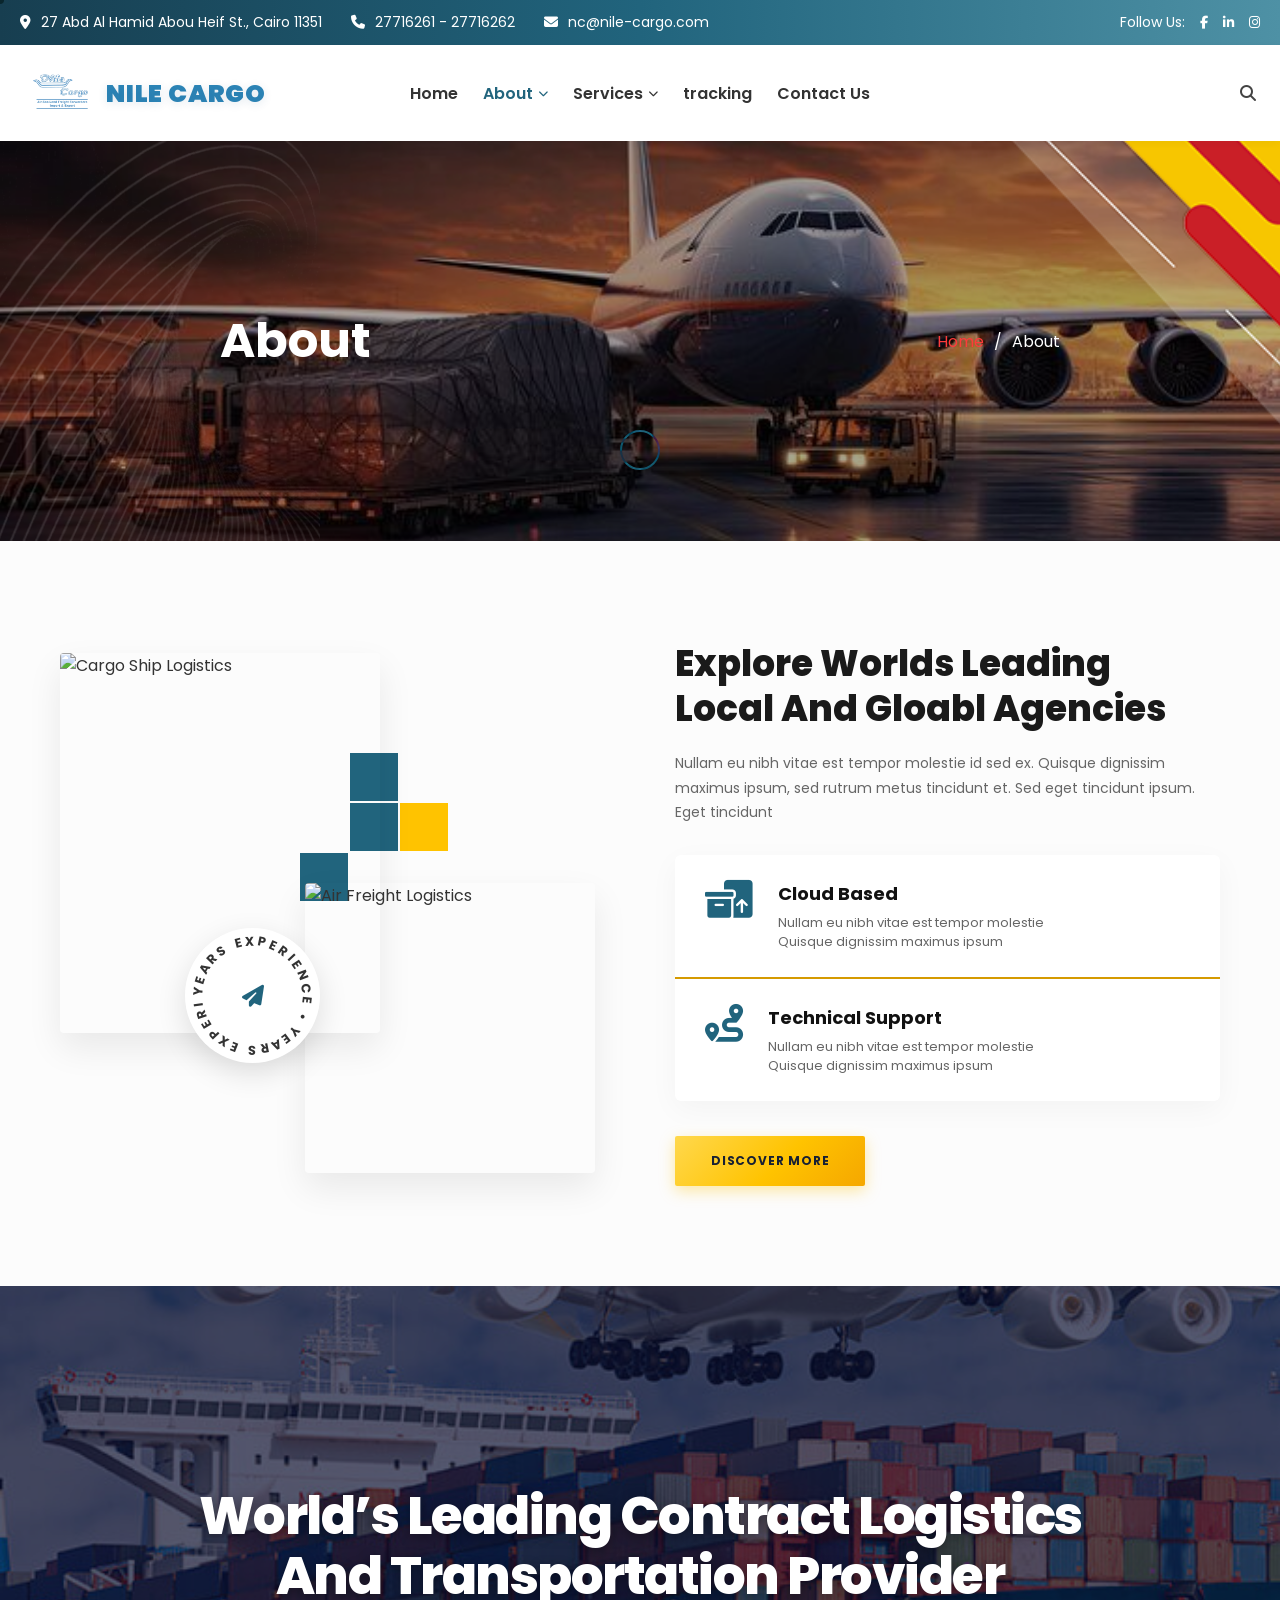
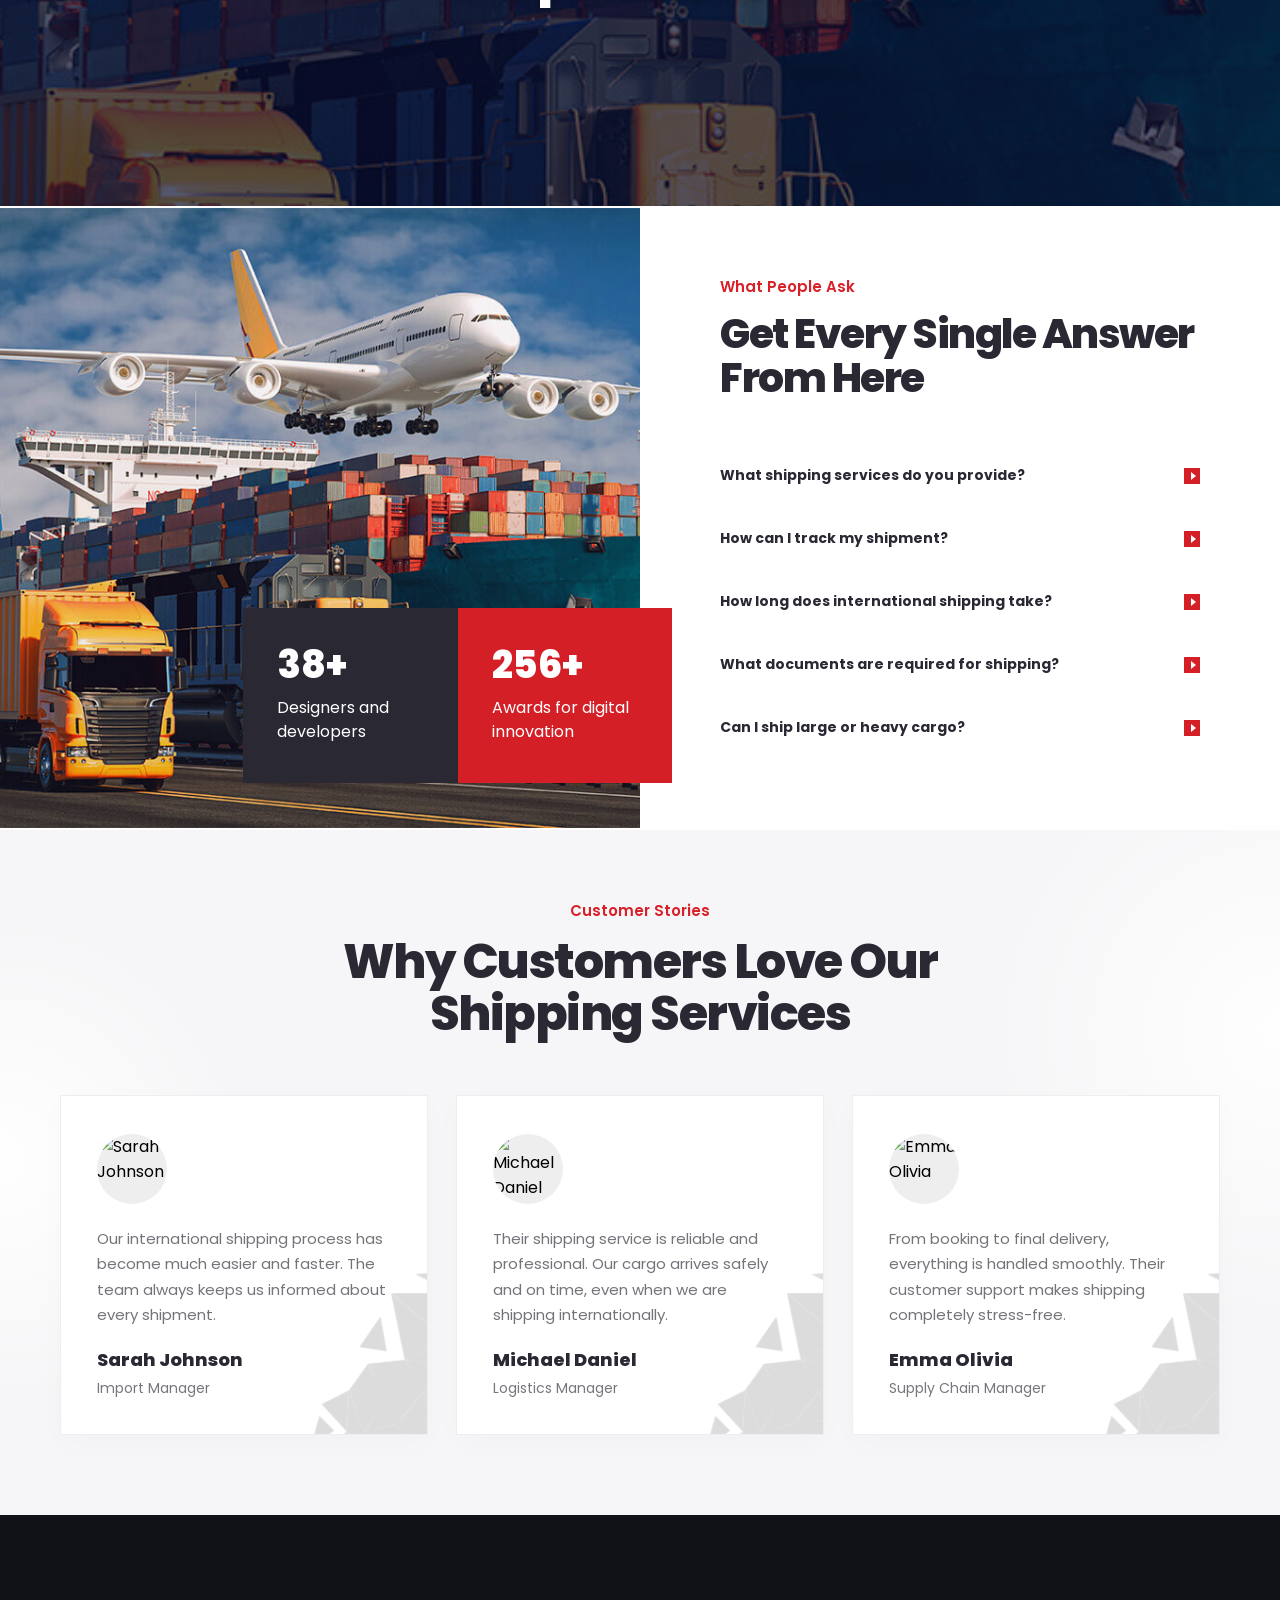
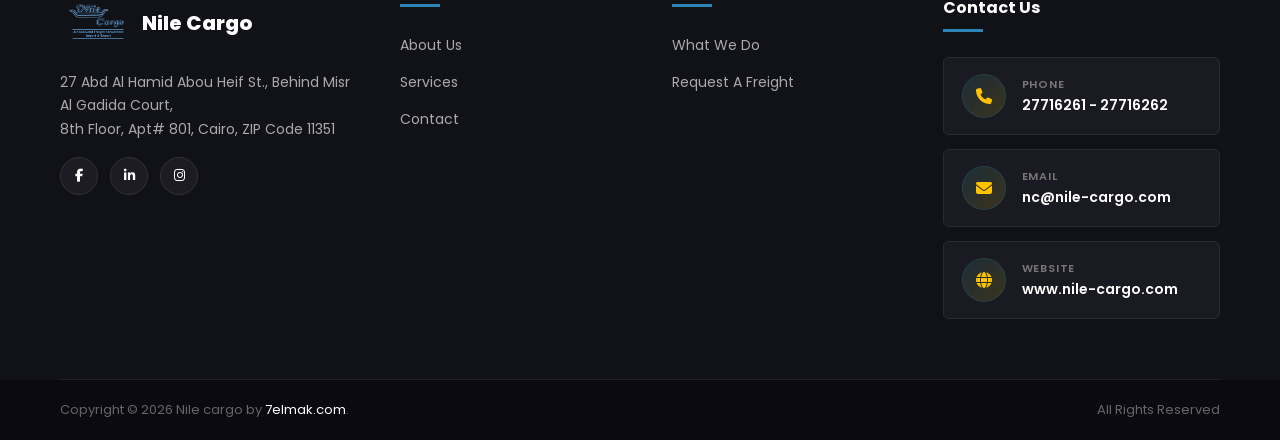
==== about.html @ d0084d9c "Add files via upload" ====
<!DOCTYPE html>
<html lang="en" style="scroll-behavior: smooth;">
<head>
  <meta charset="UTF-8">
  <meta name="viewport" content="width=device-width, initial-scale=1.0">
  <title>NILE CARGO: About Us</title>
  <link rel="stylesheet" href="https://cdnjs.cloudflare.com/ajax/libs/font-awesome/6.4.0/css/all.min.css">
  <link href="https://fonts.googleapis.com/css2?family=Poppins:wght@400;500;600;700;800;900&family=Reenie+Beanie&display=swap" rel="stylesheet">
  <link rel="stylesheet" href="assets/style.css">

<style>
    .hero-section-a {
    height: 400px;
    background-image: url('assets/img/hero-bg.png');
    background-size: cover;
    background-position: center;
    position: relative;
    overflow: hidden;

    display: flex;
    align-items: center;
    justify-content: space-between;

    padding: 0 220px;
}


/* =========================
   Left Decorative Image
   ========================= */

.hero-image-small {
    position: absolute;
    left: 0;
    bottom: 0;

    width: 320px;
    height: 500px;

    object-fit: cover;
    object-position: center;

    border: none;
    border-radius: 0;

    z-index: 2;

    image-rendering: auto;
}


/* =========================
   Right Decorative Image
   ========================= */

.hero-image-small2 {
    position: absolute;
    right: 0;
    bottom: 0;

    width: 320px;
    height: 510px;

    object-fit: cover;
    object-position: center;

    border: none;
    border-radius: 0;

    z-index: 2;

    image-rendering: auto;
}


/* =========================
   Dark Overlay
   ========================= */

.hero-section-a::before {
    content: "";
    position: absolute;
    inset: 0;

    background: rgba(0, 0, 0, 0.35);

    z-index: 1;
}


/* =========================
   Hero Title
   ========================= */

.hero-section-a h1 {
    position: relative;
    z-index: 3;

    color: #fff;

    font-size: 48px;
    font-weight: 700;

    margin: 0;
    padding: 0;
}


/* =========================
   Breadcrumb
   ========================= */

.hero-section-a .breadcrumb {
    position: relative;
    z-index: 3;

    display: flex;
    align-items: center;

    gap: 10px;

    font-size: 16px;
}


/* Breadcrumb Links */

.hero-section-a .breadcrumb a {
    color: #fff;

    text-decoration: none;

    transition: color 0.2s ease;
}


/* Home Link */

.hero-section-a .breadcrumb a:first-child {
    color: #ff3b3b;
}


/* Hover */

.hero-section-a .breadcrumb a:hover {
    color: #ff3b3b;
}


/* Slash */

.hero-section-a .breadcrumb span {
    color: #fff;
}

/* الصورة الرئيسية */
.hero {
    position: relative;

    width: 100%;
    height: 520px;

    background-image: url("assets/img/05.jpg");
    background-size: cover;
    background-position: center;

    display: flex;
    align-items: center;
    justify-content: center;

    overflow: hidden;
}

/* الطبقة الغامقة فوق الصورة */
.hero-overlay {
    position: absolute;

    inset: 0;

    background: rgba(5, 12, 47, 0.68);
}

/* الكلام */
.hero-content {
    position: relative;

    z-index: 2;

    width: 90%;

    text-align: center;

    color: white;
}

.hero-content h1 {
    font-size: 52px;

    line-height: 1.15;

    font-weight: 800;

    letter-spacing: -1.5px;

    text-shadow: 0 3px 12px rgba(0, 0, 0, 0.35);
}


/* الموبايل */
@media (max-width: 768px) {

    .hero {
        height: 500px;
    }

    .hero-content h1 {
        font-size: 34px;
        line-height: 1.2;
    }
}


@media (max-width: 480px) {

    .hero {
        height: 460px;
    }

    .hero-content h1 {
        font-size: 28px;
    }
}
/* =========================================================
   SHIPPING SECTION
========================================================= */

.shipping-section {
    width: 100%;

    min-height: 620px;

    display: grid;

    grid-template-columns:
        minmax(0, 1fr)
        minmax(0, 1fr);

    align-items: center;

    background: #ffffff;

    padding: 0;
}


/* =========================================================
   LEFT VISUAL AREA
========================================================= */

.shipping-visual {
    position: relative;

    width: 100%;

    height: 620px;

    overflow: visible;
}


/* =========================================================
   IMAGE
========================================================= */

.shipping-image {
    position: absolute;

    top: 0;
    left: 0;

    width: 100%;
    height: 100%;

    overflow: hidden;
}


.shipping-image img {
    display: block;

    width: 100%;
    height: 100%;

    object-fit: cover;

    object-position: center;
}


/* =========================================================
   IMAGE DARKNESS
========================================================= */

.shipping-image::after {
    content: "";

    position: absolute;

    inset: 0;

    background:
        linear-gradient(
            to bottom,
            rgba(0, 0, 0, 0.00),
            rgba(0, 0, 0, 0.08)
        );

    pointer-events: none;
}


/* =========================================================
   FLOATING STATISTICS
========================================================= */

.shipping-stats {
    position: absolute;

    z-index: 10;

    /*
        المستطيل يبدأ داخل الصورة
        ويخرج من الناحية اليمنى
    */

    left: 38%;

    bottom: 45px;

    width: 67%;

    min-height: 175px;

    display: flex;

    /*
        Animation
    */

    animation:
        floatingStats
        3.5s
        ease-in-out
        infinite;
}


/* =========================================================
   STAT BOX
========================================================= */

.stat-box {
    width: 50%;

    min-height: 175px;

    padding:
        38px
        34px;

    display: flex;

    flex-direction: column;

    justify-content: center;
}


/* =========================================================
   DARK STAT
========================================================= */

.stat-dark {
    background: #292833;
}


/* =========================================================
   RED STAT
========================================================= */

.stat-red {
    background: #d51f27;
}


/* =========================================================
   STAT NUMBER
========================================================= */

.stat-number {
    display: block;

    margin-bottom: 12px;

    color: #ffffff;

    font-size: 38px;

    line-height: 1;

    font-weight: 800;
}


/* =========================================================
   STAT TEXT
========================================================= */

.stat-text {
    display: block;

    color: #ffffff;

    font-size: 16px;

    line-height: 1.5;

    font-weight: 400;
}


/* =========================================================
   FLOATING ANIMATION
========================================================= */

@keyframes floatingStats {

    0% {
        transform: translateY(0);
    }

    50% {
        transform: translateY(-15px);
    }

    100% {
        transform: translateY(0);
    }

}


/* =========================================================
   RIGHT CONTENT
========================================================= */

.shipping-content {
    width: 100%;

    min-height: 620px;

    padding:
        70px
        80px;

    display: flex;

    flex-direction: column;

    justify-content: center;
}


/* =========================================================
   SMALL RED LABEL
========================================================= */

.section-label {
    display: block;

    margin-bottom: 16px;

    color: #d51f27;

    font-size: 15px;

    line-height: 1.4;

    font-weight: 500;
}


/* =========================================================
   MAIN TITLE
========================================================= */

.section-title {
    margin: 0 0 45px;

    color: #292833;

    font-size: clamp(
        36px,
        3.2vw,
        48px
    );

    line-height: 1.08;

    font-weight: 800;

    letter-spacing: -1.5px;
}


/* =========================================================
   FAQ
========================================================= */

.faq {
    width: 100%;
}


/* =========================================================
   FAQ ITEM
========================================================= */

.faq-item {
    width: 100%;

    border-bottom: 1px solid transparent;
}


/* =========================================================
   QUESTION
========================================================= */

.faq-question {
    width: 100%;

    min-height: 62px;

    padding: 0;

    border: 0;

    outline: none;

    background: transparent;

    color: #292833;

    display: flex;

    align-items: center;

    justify-content: space-between;

    gap: 25px;

    text-align: left;

    cursor: pointer;

    font-family: inherit;

    font-size: 14px;

    font-weight: 700;

    transition:
        color 0.25s ease;
}


.faq-question:hover {
    color: #d51f27;
}


/* =========================================================
   QUESTION TEXT
========================================================= */

.question-text {
    flex: 1;
}


/* =========================================================
   FAQ RED ARROW BOX
========================================================= */

.faq-arrow {
    width: 16px;
    height: 16px;

    flex-shrink: 0;

    background: #d51f27;

    display: flex;

    align-items: center;

    justify-content: center;

    transition:
        transform 0.3s ease;
}


/* =========================================================
   ARROW
========================================================= */

.faq-arrow span {
    width: 0;
    height: 0;

    border-top:
        4px solid transparent;

    border-bottom:
        4px solid transparent;

    border-left:
        5px solid #ffffff;

    margin-left: 2px;

    transition:
        transform 0.3s ease;
}


/* =========================================================
   ACTIVE ARROW
========================================================= */

.faq-item.active
.faq-arrow
span {
    transform: rotate(90deg);
}


/* =========================================================
   FAQ ANSWER
========================================================= */

.faq-answer {
    display: grid;

    grid-template-rows: 0fr;

    opacity: 0;

    transition:
        grid-template-rows 0.35s ease,
        opacity 0.25s ease;
}


/* =========================================================
   ANSWER INNER
========================================================= */

.faq-answer-inner {
    min-height: 0;

    overflow: hidden;
}


/* =========================================================
   ANSWER TEXT
========================================================= */

.faq-answer p {
    max-width: 650px;

    padding:
        0
        35px
        0
        0;

    color: #77767d;

    font-size: 14px;

    line-height: 1.7;
}


/* =========================================================
   ACTIVE ANSWER
========================================================= */

.faq-item.active
.faq-answer {
    grid-template-rows: 1fr;

    opacity: 1;
}


.faq-item.active
.faq-answer p {
    padding-bottom: 24px;
}


/* =========================================================
   TABLET
========================================================= */

@media (max-width: 1100px) {

    .shipping-content {
        padding:
            60px
            45px;
    }


    .shipping-stats {
        left: 28%;

        width: 72%;
    }


    .stat-box {
        padding:
            30px
            25px;
    }


    .section-title {
        font-size: 40px;
    }

}


/* =========================================================
   TABLET / SMALL LAPTOP
========================================================= */

@media (max-width: 900px) {

    .shipping-section {
        grid-template-columns: 1fr;
    }


    .shipping-visual {
        height: 560px;
    }


    .shipping-content {
        min-height: auto;

        padding:
            75px
            50px;
    }


    .shipping-stats {
        left: 35%;

        width: 70%;
    }

}


/* =========================================================
   MOBILE
========================================================= */

@media (max-width: 600px) {

    .shipping-section {
        display: block;
    }


    .shipping-visual {
        height: 500px;
    }


    .shipping-content {
        padding:
            60px
            22px
            55px;
    }


    /* -------------------------
       IMAGE
    ------------------------- */

    .shipping-image {
        width: 100%;
        height: 100%;
    }


    /* -------------------------
       STATISTICS
    ------------------------- */

    .shipping-stats {
        left: 7%;

        bottom: 25px;

        width: 93%;

        min-height: 135px;
    }


    .stat-box {
        min-height: 135px;

        padding:
            25px
            18px;
    }


    .stat-number {
        font-size: 30px;

        margin-bottom: 8px;
    }


    .stat-text {
        font-size: 13px;

        line-height: 1.45;
    }


    /* -------------------------
       TITLE
    ------------------------- */

    .section-label {
        font-size: 14px;
    }


    .section-title {
        margin-bottom: 30px;

        font-size: 34px;

        line-height: 1.12;

        letter-spacing: -1px;
    }


    /* -------------------------
       FAQ
    ------------------------- */

    .faq-question {
        min-height: 68px;

        font-size: 13px;

        gap: 15px;
    }


    .faq-answer p {
        font-size: 13px;

        line-height: 1.65;
    }


    /* -------------------------
       MOBILE ANIMATION
    ------------------------- */

    @keyframes floatingStats {

        0% {
            transform: translateY(0);
        }

        50% {
            transform: translateY(-9px);
        }

        100% {
            transform: translateY(0);
        }

    }

}

/* =========================================================
   MAIN SECTION
========================================================= */

.shipping-testimonials {

    position: relative;

    width: 100%;

    min-height: 620px;

    padding:
        70px
        20px
        80px;

    overflow: hidden;

    background: #f6f6f8;

}


/* =========================================================
   MAIN CONTAINER
========================================================= */

.testimonials-container {

    position: relative;

    z-index: 5;

    width: 100%;

    max-width: 1160px;

    margin: 0 auto;

}


/* =========================================================
   BACKGROUND DECORATION
========================================================= */

.background-circle {

    position: absolute;

    border-radius: 50%;

    pointer-events: none;

}


/* LEFT BACKGROUND */

.background-circle-left {

    width: 500px;

    height: 500px;

    left: -250px;

    top: 80px;

    background:
        radial-gradient(
            circle,
            rgba(255, 255, 255, 0.95) 0%,
            rgba(255, 255, 255, 0) 70%
        );

}


/* RIGHT BACKGROUND */

.background-circle-right {

    width: 600px;

    height: 600px;

    right: -300px;

    top: -100px;

    background:
        radial-gradient(
            circle,
            rgba(255, 255, 255, 0.9) 0%,
            rgba(255, 255, 255, 0) 70%
        );

}


/* =========================================================
   SECTION HEADING
========================================================= */

.section-heading {

    text-align: center;

    margin-bottom: 55px;

}


/* =========================================================
   SMALL RED LABEL
========================================================= */

.section-label {

    display: block;

    margin-bottom: 15px;

    color: #d91f27;

    font-size: 15px;

    line-height: 1.4;

    font-weight: 600;

}


/* =========================================================
   MAIN TITLE
========================================================= */

.section-heading h2 {

    color: #292833;

    font-size: clamp(
        36px,
        4vw,
        48px
    );

    line-height: 1.08;

    font-weight: 800;

    letter-spacing: -1.5px;

}


/* =========================================================
   CARDS GRID
========================================================= */

.testimonials-grid {

    width: 100%;

    display: grid;

    grid-template-columns:
        repeat(3, 1fr);

    gap: 28px;

    align-items: stretch;

}


/* =========================================================
   TESTIMONIAL CARD
========================================================= */

.testimonial-card {

    position: relative;

    min-height: 335px;

    overflow: hidden;

    background: #ffffff;

    border: 1px solid #eeeeef;

    box-shadow:
        0 8px 30px rgba(25, 25, 40, 0.02);

    transition:
        transform 0.35s ease,
        box-shadow 0.35s ease;

}


/* =========================================================
   CARD HOVER
========================================================= */

.testimonial-card:hover {

    transform:
        translateY(-8px);

    box-shadow:
        0 18px 40px rgba(25, 25, 40, 0.10);

}


/* =========================================================
   CARD CONTENT
========================================================= */

.card-content {

    position: relative;

    z-index: 3;

    width: 100%;

    min-height: 335px;

    padding:
        38px
        36px
        35px;

}


/* =========================================================
   PERSON IMAGE
========================================================= */

.person-image {

    position: relative;

    width: 70px;

    height: 70px;

    margin-bottom: 22px;

    overflow: hidden;

    border-radius: 50%;

    background: #eeeeee;

}


/* =========================================================
   PERSON IMAGE
========================================================= */

.person-image img {

    width: 100%;

    height: 100%;

    display: block;

    object-fit: cover;

}


/* =========================================================
   TESTIMONIAL TEXT
========================================================= */

.testimonial-text {

    position: relative;

    z-index: 4;

    max-width: 330px;

    margin-bottom: 20px;

    color: #74737a;

    font-size: 15px;

    line-height: 1.7;

    font-weight: 400;

}


/* =========================================================
   PERSON NAME
========================================================= */

.testimonial-card h3 {

    position: relative;

    z-index: 4;

    margin-bottom: 8px;

    color: #292833;

    font-size: 18px;

    line-height: 1.3;

    font-weight: 800;

}


/* =========================================================
   PERSON ROLE
========================================================= */

.person-role {

    position: relative;

    z-index: 4;

    display: block;

    color: #77767d;

    font-size: 14px;

    line-height: 1.4;

}


/* =========================================================
   SHAPE IMAGE
========================================================= */

.card-shape {

    position: absolute;

    z-index: 2;

    right: -5px;

    bottom: -5px;

    width: 120px;

    height: auto;

    display: block;

    pointer-events: none;

    /*
       الحالة العادية:

       الصورة موجودة لكن بدون لون
       وبشكل خافت
    */

    filter:
        grayscale(100%);

    opacity: 0.18;

    transform:
        translate(0, 0)
        scale(1);

    transform-origin: bottom right;

    transition:
        filter 0.45s ease,
        opacity 0.45s ease,
        transform 0.45s ease;

}


/* =========================================================
   SHAPE HOVER
========================================================= */

.testimonial-card:hover .card-shape {

    /*
       ترجع الصورة للونها الحقيقي
    */

    filter:
        grayscale(0%);

    opacity: 1;

    transform:
        translate(0, 0)
        scale(1.03);

}


/* =========================================================
   SHAPE + CARD ACTIVE
   للموبايل والـ Touch
========================================================= */

.testimonial-card:active .card-shape {

    filter:
        grayscale(0%);

    opacity: 1;

    transform:
        scale(1.03);

}


/* =========================================================
   SUBTLE CARD ANIMATION
========================================================= */

@keyframes cardFloat {

    0% {

        transform:
            translateY(0);

    }

    50% {

        transform:
            translateY(-4px);

    }

    100% {

        transform:
            translateY(0);

    }

}


/*
   الحركة خفيفة جدًا
   حتى لا تشتت المستخدم
*/

.testimonial-card {

    animation:
        cardFloat 5s ease-in-out infinite;

}


/*
   اختلاف بسيط في توقيت البطاقات
*/

.testimonial-card:nth-child(2) {

    animation-delay: 0.5s;

}


.testimonial-card:nth-child(3) {

    animation-delay: 1s;

}


/* =========================================================
   TABLET
========================================================= */

@media (max-width: 1000px) {

    .shipping-testimonials {

        padding:
            65px
            20px
            70px;

    }


    .testimonials-grid {

        grid-template-columns:
            repeat(2, 1fr);

    }


    .testimonial-card:last-child {

        grid-column:
            1 / -1;

        max-width:
            calc(50% - 14px);

        width: 100%;

        margin:
            0 auto;

    }

}


/* =========================================================
   MOBILE
========================================================= */

@media (max-width: 650px) {

    .shipping-testimonials {

        padding:
            55px
            16px
            60px;

    }


    .section-heading {

        margin-bottom: 35px;

    }


    .section-label {

        font-size: 14px;

    }


    .section-heading h2 {

        font-size: 32px;

        line-height: 1.12;

        letter-spacing: -0.8px;

    }


    .testimonials-grid {

        grid-template-columns: 1fr;

        gap: 20px;

    }


    .testimonial-card {

        min-height: 320px;

    }


    .testimonial-card:last-child {

        grid-column: auto;

        max-width: none;

    }


    .card-content {

        min-height: 320px;

        padding:
            32px
            28px;

    }


    .person-image {

        width: 65px;

        height: 65px;

        margin-bottom: 20px;

    }


    .testimonial-text {

        font-size: 14px;

        line-height: 1.7;

    }


    .card-shape {

        width: 160px;

    }

}


/* =========================================================
   SMALL MOBILE
========================================================= */

@media (max-width: 400px) {

    .section-heading h2 {

        font-size: 29px;

    }


    .card-content {

        padding:
            28px
            22px;

    }


    .card-shape {

        width: 145px;

    }

}
</style>

</head>
<body>
    <!-- Top Bar -->
  <div class="top-bar">
    <div class="container top-bar-container">
      <div class="top-info">
        <span><i class="fa-solid fa-location-dot"></i> 27 Abd Al Hamid Abou Heif St., Cairo 11351</span>
        <span><i class="fa-solid fa-phone"></i> 27716261 - 27716262</span>
        <span><i class="fa-solid fa-envelope"></i> nc@nile-cargo.com</span>
      </div>
      <div class="top-social">
        <span>Follow Us:</span>
        <a href="#"><i class="fa-brands fa-facebook-f"></i></a>
        <a href="#"><i class="fa-brands fa-linkedin-in"></i></a>
        <a href="#"><i class="fa-brands fa-instagram"></i></a>
      </div>
    </div>
  </div>

  <!-- Navbar -->
  <header class="navbar">
    <div class="container nav-container">
      <div class="logo">
        <img src="assets/img/logo.jpeg" alt="Nile Cargo logo" class="logo-image">
        <span class="logo-text">Nile Cargo</span>
      </div>
      <nav class="nav-links">
        <a href="index.html">Home</a>
        <a href="#" class="active">About <i class="fa-solid fa-chevron-down"></i></a>
        <a href="services.html">Services <i class="fa-solid fa-chevron-down"></i></a>
        <a href="tracking.html">tracking</a>
        <a href="contact.html">Contact Us</a>
      </nav>
      <div class="nav-actions">
        <i class="fa-solid fa-magnifying-glass search-icon"></i>
        <div class="mobile-menu-toggle" id="mobileMenuToggle">
          <span></span><span></span><span></span>
        </div>
      </div>
    </div>
  </header>

<section class="hero-section-a">

    <h1>About</h1>

    <div class="breadcrumb">
        <a href="index.html">Home</a>
        <span>/</span>
        <a href="about.html">About</a>
    </div>

    <img 
        class="hero-image-small"
        src="assets/img/layer-shape-3.png"
        alt="International Shipping"
    >

    <img 
        class="hero-image-small2"
        src="assets/img/breadcrumb-shape.png"
        alt="International Shipping"
    >

</section>

  <!-- About Features Section -->
  <section class="about-features-section">
    <div class="af-container">
      <div class="af-grid">
        <div class="af-image-wrapper reveal-left">
          <div class="af-deco-box af-red-1"></div>
          <div class="af-deco-box af-red-2"></div>
          <div class="af-deco-box af-red-3"></div>
          <div class="af-deco-box af-yellow-1"></div>
          <div class="af-img-box af-top-img">
            <img src="https://images.unsplash.com/photo-1578575437130-527eed3abbec?auto=format&fit=crop&w=800&q=80" alt="Cargo Ship Logistics">
          </div>
          <div class="af-img-box af-bottom-img">
            <img src="https://images.unsplash.com/photo-1586528116311-ad8dd3c8310d?auto=format&fit=crop&w=800&q=80" alt="Air Freight Logistics">
          </div>
          <div class="af-badge">
            <div class="af-badge-inner">
              <i class="fa-solid fa-paper-plane af-badge-icon"></i>
              <svg viewBox="0 0 100 100" class="af-badge-svg">
                <path id="afCirclePath" d="M 50, 50 m -37, 0 a 37,37 0 1,1 74,0 a 37,37 0 1,1 -74,0" fill="none" />
                <text font-size="9.5" fill="#333333" font-weight="700" letter-spacing="2">
                  <textPath href="#afCirclePath">YEARS EXPERIENCE • YEARS EXPERIENCE •</textPath>
                </text>
              </svg>
            </div>
          </div>
        </div>
        <div class="af-content-wrapper reveal-right">
          <h2 class="af-heading">Explore Worlds Leading<br>Local And Gloabl Agencies</h2>
          <p class="af-description">Nullam eu nibh vitae est tempor molestie id sed ex. Quisque dignissim maximus ipsum, sed rutrum metus tincidunt et. Sed eget tincidunt ipsum. Eget tincidunt</p>
          <div class="af-cards-container">
            <div class="af-card">
              <div class="af-card-icon"><i class="fa-solid fa-boxes-packing"></i></div>
              <div class="af-card-content">
                <h3>Cloud Based</h3>
                <p>Nullam eu nibh vitae est tempor molestie</p>
                <p>Quisque dignissim maximus ipsum</p>
              </div>
            </div>
            <div class="af-card af-no-border">
              <div class="af-card-icon"><i class="fa-solid fa-route"></i></div>
              <div class="af-card-content">
                <h3>Technical Support</h3>
                <p>Nullam eu nibh vitae est tempor molestie</p>
                <p>Quisque dignissim maximus ipsum</p>
              </div>
            </div>
          </div>
          <div class="af-footer">
            <a href="#" class="af-btn-discover">DISCOVER MORE</a>
          </div>
        </div>
      </div>
    </div>
  </section>

  <section class="hero">

        <div class="hero-overlay"></div>

        <div class="hero-content">
            <h1>
                World’s Leading Contract Logistics
                <br>
                And Transportation Provider
            </h1>
        </div>

    </section>

    <!-- =====================================================
         SHIPPING FAQ SECTION
    ====================================================== -->

    <section class="shipping-section">


        <!-- =================================================
             LEFT SIDE
        ================================================== -->

        <div class="shipping-visual">


            <!-- IMAGE -->

            <div class="shipping-image">

                <img
                    src="assets/img/05.jpg"
                    alt="Shipping and logistics"
                >

            </div>


            <!-- =================================================
                 FLOATING STATISTICS
            ================================================== -->

            <div class="shipping-stats">


                <!-- DARK BOX -->

                <div class="stat-box stat-dark">

                    <span class="stat-number">
                        38+
                    </span>

                    <span class="stat-text">
                        Designers and<br>
                        developers
                    </span>

                </div>


                <!-- RED BOX -->

                <div class="stat-box stat-red">

                    <span class="stat-number">
                        256+
                    </span>

                    <span class="stat-text">
                        Awards for digital<br>
                        innovation
                    </span>

                </div>


            </div>


        </div>


        <!-- =================================================
             RIGHT SIDE
        ================================================== -->

        <div class="shipping-content">


            <!-- SMALL TITLE -->

            <span class="section-label">
                What People Ask
            </span>


            <!-- MAIN TITLE -->

            <h2 class="section-title">

                Get Every Single Answer
                <br>
                From Here

            </h2>


            <!-- =================================================
                 FAQ
            ================================================== -->

            <div class="faq">


                <!-- =================================================
                     QUESTION 1
                ================================================== -->

                <div class="faq-item">


                    <button
                        class="faq-question"
                        type="button"
                        aria-expanded="false"
                    >

                        <span class="question-text">
                            What shipping services do you provide?
                        </span>


                        <span class="faq-arrow">
                            <span></span>
                        </span>

                    </button>


                    <div class="faq-answer">

                        <div class="faq-answer-inner">

                            <p>
                                We provide reliable shipping solutions
                                for domestic and international cargo,
                                including sea freight, air freight,
                                land transportation, and door-to-door
                                delivery services.
                            </p>

                        </div>

                    </div>


                </div>


                <!-- =================================================
                     QUESTION 2
                ================================================== -->

                <div class="faq-item">


                    <button
                        class="faq-question"
                        type="button"
                        aria-expanded="false"
                    >

                        <span class="question-text">
                            How can I track my shipment?
                        </span>


                        <span class="faq-arrow">
                            <span></span>
                        </span>

                    </button>


                    <div class="faq-answer">

                        <div class="faq-answer-inner">

                            <p>
                                You can track your shipment using
                                the tracking number provided by our
                                shipping team. Our tracking system
                                keeps you updated throughout the
                                transportation process.
                            </p>

                        </div>

                    </div>


                </div>


                <!-- =================================================
                     QUESTION 3
                ================================================== -->

                <div class="faq-item">


                    <button
                        class="faq-question"
                        type="button"
                        aria-expanded="false"
                    >

                        <span class="question-text">
                            How long does international shipping take?
                        </span>


                        <span class="faq-arrow">
                            <span></span>
                        </span>

                    </button>


                    <div class="faq-answer">

                        <div class="faq-answer-inner">

                            <p>
                                International shipping time depends
                                on the destination, shipping method,
                                customs procedures, and the type of
                                cargo being transported.
                            </p>

                        </div>

                    </div>


                </div>


                <!-- =================================================
                     QUESTION 4
                ================================================== -->

                <div class="faq-item">


                    <button
                        class="faq-question"
                        type="button"
                        aria-expanded="false"
                    >

                        <span class="question-text">
                            What documents are required for shipping?
                        </span>


                        <span class="faq-arrow">
                            <span></span>
                        </span>

                    </button>


                    <div class="faq-answer">

                        <div class="faq-answer-inner">

                            <p>
                                Shipping documents may include a
                                commercial invoice, packing list,
                                bill of lading, airway bill, and
                                customs documentation depending on
                                the destination and cargo type.
                            </p>

                        </div>

                    </div>


                </div>


                <!-- =================================================
                     QUESTION 5
                ================================================== -->

                <div class="faq-item">


                    <button
                        class="faq-question"
                        type="button"
                        aria-expanded="false"
                    >

                        <span class="question-text">
                            Can I ship large or heavy cargo?
                        </span>


                        <span class="faq-arrow">
                            <span></span>
                        </span>

                    </button>


                    <div class="faq-answer">

                        <div class="faq-answer-inner">

                            <p>
                                Yes. We provide specialized shipping
                                solutions for oversized, heavy, and
                                complex cargo. Our team can arrange
                                the appropriate transportation and
                                handling method.
                            </p>

                        </div>

                    </div>


                </div>


            </div>


        </div>


    </section>

    <!-- =====================================================
         SHIPPING TESTIMONIALS SECTION
    ====================================================== -->

    <section class="shipping-testimonials">


        <!-- =================================================
             BACKGROUND DECORATION
        ================================================== -->

        <div class="background-circle background-circle-left"></div>

        <div class="background-circle background-circle-right"></div>


        <!-- =================================================
             SECTION CONTAINER
        ================================================== -->

        <div class="testimonials-container">


            <!-- =================================================
                 SECTION HEADING
            ================================================== -->

            <div class="section-heading">

                <span class="section-label">
                    Customer Stories
                </span>


                <h2>
                    Why Customers Love Our
                    <br>
                    Shipping Services
                </h2>

            </div>


            <!-- =================================================
                 TESTIMONIAL CARDS
            ================================================== -->

            <div class="testimonials-grid">


                <!-- =================================================
                     CARD 1
                ================================================== -->

                <article class="testimonial-card">


                    <!-- SHAPE -->

                    <img
                        class="card-shape"
                        src="assets/img/shape.png"
                        alt=""
                    >


                    <!-- CARD CONTENT -->

                    <div class="card-content">


                        <!-- PERSON IMAGE -->

                        <div class="person-image">

                            <img
                                src="https://i.pravatar.cc/150?img=47"
                                alt="Sarah Johnson"
                            >

                        </div>


                        <!-- TESTIMONIAL -->

                        <p class="testimonial-text">

                            Our international shipping process
                            has become much easier and faster.
                            The team always keeps us informed
                            about every shipment.

                        </p>


                        <!-- NAME -->

                        <h3>
                            Sarah Johnson
                        </h3>


                        <!-- JOB -->

                        <span class="person-role">
                            Import Manager
                        </span>


                    </div>


                </article>


                <!-- =================================================
                     CARD 2
                ================================================== -->

                <article class="testimonial-card">


                    <!-- SHAPE -->

                    <img
                        class="card-shape"
                        src="assets/img/shape.png"
                        alt=""
                    >


                    <!-- CARD CONTENT -->

                    <div class="card-content">


                        <!-- PERSON IMAGE -->

                        <div class="person-image">

                            <img
                                src="https://i.pravatar.cc/150?img=12"
                                alt="Michael Daniel"
                            >

                        </div>


                        <!-- TESTIMONIAL -->

                        <p class="testimonial-text">

                            Their shipping service is reliable
                            and professional. Our cargo arrives
                            safely and on time, even when we
                            are shipping internationally.

                        </p>


                        <!-- NAME -->

                        <h3>
                            Michael Daniel
                        </h3>


                        <!-- JOB -->

                        <span class="person-role">
                            Logistics Manager
                        </span>


                    </div>


                </article>


                <!-- =================================================
                     CARD 3
                ================================================== -->

                <article class="testimonial-card">


                    <!-- SHAPE -->

                    <img
                        class="card-shape"
                        src="assets/img/shape.png"
                        alt=""
                    >


                    <!-- CARD CONTENT -->

                    <div class="card-content">


                        <!-- PERSON IMAGE -->

                        <div class="person-image">

                            <img
                                src="https://i.pravatar.cc/150?img=44"
                                alt="Emma Olivia"
                            >

                        </div>


                        <!-- TESTIMONIAL -->

                        <p class="testimonial-text">

                            From booking to final delivery,
                            everything is handled smoothly.
                            Their customer support makes
                            shipping completely stress-free.

                        </p>


                        <!-- NAME -->

                        <h3>
                            Emma Olivia
                        </h3>


                        <!-- JOB -->

                        <span class="person-role">
                            Supply Chain Manager
                        </span>


                    </div>


                </article>


            </div>


        </div>


    </section>

  <!-- Footer -->
  <footer class="site-footer">
    <div class="footer-container">
      <div class="footer-grid">
        <div class="footer-brand reveal reveal-delay-1">
          <a href="#" class="footer-logo">
            <img src="assets/img/logo.jpeg" alt="Nile Cargo Logo" class="footer-logo-image">
            <span>Nile Cargo</span>
          </a>
          <p class="footer-address">27 Abd Al Hamid Abou Heif St., Behind Misr Al Gadida Court,<br>8th Floor, Apt# 801, Cairo, ZIP Code 11351</p>
          <div class="social-links">
            <a href="#" class="social-icon"><i class="fa-brands fa-facebook-f"></i></a>
            <a href="#" class="social-icon"><i class="fa-brands fa-linkedin-in"></i></a>
            <a href="#" class="social-icon"><i class="fa-brands fa-instagram"></i></a>
          </div>
        </div>
        <div>
          <h4 class="footer-title"></h4>
          <ul class="footer-links">
            <li><a href="about.html">About Us</a></li>
            <li><a href="services.html">Services</a></li>
            <li><a href="contact.html">Contact</a></li>
          </ul>
        </div>
        <div>
          <h4 class="footer-title"></h4>
          <ul class="footer-links">
            <li><a href="#">What We Do</a></li>
            <li><a href="#">Request A Freight</a></li>
          </ul>
        </div>
        <div class="footer-contact reveal reveal-delay-2">
          <h4 class="footer-title">Contact Us</h4>
          <div class="footer-contact-list">
            <a href="tel:+20227716261" class="footer-contact-item">
              <span class="footer-contact-icon"><i class="fa-solid fa-phone"></i></span>
              <span class="footer-contact-text">
                <span class="footer-contact-label">Phone</span>
                <span class="footer-contact-value">27716261 - 27716262</span>
              </span>
            </a>
            <a href="mailto:nc@nile-cargo.com" class="footer-contact-item">
              <span class="footer-contact-icon"><i class="fa-solid fa-envelope"></i></span>
              <span class="footer-contact-text">
                <span class="footer-contact-label">Email</span>
                <span class="footer-contact-value">nc@nile-cargo.com</span>
              </span>
            </a>
            <a href="https://www.nile-cargo.com" class="footer-contact-item" target="_blank" rel="noopener noreferrer">
              <span class="footer-contact-icon"><i class="fa-solid fa-globe"></i></span>
              <span class="footer-contact-text">
                <span class="footer-contact-label">Website</span>
                <span class="footer-contact-value">www.nile-cargo.com</span>
              </span>
            </a>
          </div>
        </div>
      </div>
    </div>
    <div class="footer-bottom">
      <div class="footer-bottom-container">
        <p>Copyright &copy; 2026 Nile cargo by <a href="https://7elmak.com/">7elmak.com</a>.</p>
        <p>All Rights Reserved</p>
      </div>
    </div>
  </footer>

  <div class="custom-cursor">
    <div class="cursor-dot"></div>
    <div class="cursor-ring"></div>
    <div class="cursor-hover"></div>
  </div>

    <script src="assets/js.js"></script>

    <script>
        const faqItems = document.querySelectorAll(".faq-item");


faqItems.forEach((item) => {

    const question = item.querySelector(".faq-question");


    question.addEventListener("click", () => {

        const isCurrentlyOpen =
            item.classList.contains("active");


        /*
         * Close every FAQ first.
         * This guarantees that only one
         * question can be open at a time.
         */

        faqItems.forEach((faqItem) => {

            faqItem.classList.remove("active");

            const faqButton =
                faqItem.querySelector(".faq-question");

            faqButton.setAttribute(
                "aria-expanded",
                "false"
            );

        });


        /*
         * If the clicked question was closed,
         * open it.
         *
         * If it was already open, leave it closed.
         */

        if (!isCurrentlyOpen) {

            item.classList.add("active");

            question.setAttribute(
                "aria-expanded",
                "true"
            );

        }

    });

});
    </script>

</body>
</html>
---- assets/style.css ----
/* ========================================= */
/* START: Base & Reset Styles */
/* ========================================= */

* {
  margin: 0;
  padding: 0;
  box-sizing: border-box;
  font-family: 'Poppins', sans-serif;
  text-decoration: none;
}
body {
  overflow-x: hidden;
}
.container {
  max-width: 1240px;
  margin: 0 auto;
  padding: 0 20px;
}

/* ========================================= */
/* END: Base & Reset Styles */
/* ========================================= */

/* ========================================= */
/* START: Top Bar Section */
/* ========================================= */

.top-bar {
  background: linear-gradient(90deg, #173e50 0%, #21647d 50%, #4e91a5 100%);
  color: #ffffff;
  font-size: 14px;
  padding: 12px 0;
  position: relative;
  overflow: hidden;
}
.top-bar::before {
  content: '';
  position: absolute;
  top: 0;
  left: -100%;
  width: 100%;
  height: 100%;
  background: linear-gradient(90deg, transparent, rgba(255,255,255,0.08), transparent);
  animation: topBarShine 4s ease-in-out infinite;
}
@keyframes topBarShine {
  0% {
    left: -100%;
  }
  50% {
    left: 100%;
  }
  100% {
    left: 100%;
  }
}
.top-bar-container {
  max-width: none;
  padding: 0 20px;
  display: flex;
  justify-content: space-between;
  align-items: center;
  gap: 40px;
}
.top-info span {
  margin-right: 25px;
}
.top-info i {
  margin-right: 6px;
}
.top-social {
  display: flex;
  align-items: center;
  gap: 15px;
}
.top-social a {
  color: #ffffff;
  text-decoration: none;
  font-size: 13px;
  transition: transform 0.3s, opacity 0.3s;
  display: inline-block;
}
.top-social a:hover {
  transform: translateY(-2px);
  opacity: 0.8;
}

/* ========================================= */
/* END: Top Bar Section */
/* ========================================= */

/* ========================================= */
/* START: Navbar Section */
/* ========================================= */

.navbar {
  background-color: rgba(255, 255, 255, 0.98);
  height: 96px;
  display: flex;
  align-items: center;
  position: sticky;
  top: 0;
  z-index: 100;
  box-shadow: 0 2px 10px rgba(0,0,0,0.05);
  animation: headerSlideDown 0.8s cubic-bezier(0.25, 1, 0.5, 1) forwards;
  transform-origin: top center;
  transition: all 0.4s cubic-bezier(0.25, 1, 0.5, 1);
}
.navbar.scrolled {
  height: 76px;
  background-color: rgba(255, 255, 255, 0.95);
  backdrop-filter: blur(12px);
  box-shadow: 0 8px 30px rgba(29, 78, 216, 0.12);
  border-bottom: 1px solid rgba(29, 78, 216, 0.08);
}
.navbar.scrolled .logo-text {
  font-size: 20px;
}
.navbar.scrolled .logo-image {
  width: 63px;
  height: 51px;
}
.navbar.scrolled .nav-links a {
  font-size: 13px;
}
@keyframes headerSlideDown {
  0% {
    transform: translateY(-100%);
    opacity: 0;
  }
  100% {
    transform: translateY(0);
    opacity: 1;
  }
}
.navbar .nav-container {
  max-width: none;
  padding: 0 24px;
  width: 100%;
  display: flex;
  justify-content: space-between;
  align-items: center;
  position: relative;
}
.logo {
  display: flex;
  align-items: center;
  gap: 10px;
  text-decoration: none;
}
.logo-image {
  width: 72px;
  height: 56px;
  object-fit: contain;
  display: block;
}
.logo-text {
  font-size: 25px;
  font-weight: 900;
  line-height: 1;
  letter-spacing: 0.8px;
  text-transform: uppercase;
  background: #2d86b8;
  -webkit-background-clip: text;
  background-clip: text;
  color: transparent;
  text-shadow: 0 2px 10px rgba(22, 78, 120, 0.12);
}
.nav-links {
  display: flex;
  gap: 25px;
  position: absolute;
  left: 50%;
  transform: translateX(-50%);
}
.nav-links a {
  text-decoration: none;
  color: #333;
  font-size: 16px;
  font-weight: 600;
  display: flex;
  align-items: center;
  gap: 5px;
  transition: color 0.3s;
}
.nav-links a.active, .nav-links a:hover {
  color: #21647d;
}
.nav-links i {
  font-size: 10px;
}
.nav-actions {
  display: flex;
  gap: 20px;
  color: #444;
  font-size: 16px;
  cursor: pointer;
}

/* ========================================= */
/* END: Navbar Section */
/* ========================================= */

/* ========================================= */
/* START: Hero Section */
/* ========================================= */

.hero-section {
  position: relative;
  height: calc(100vh - 115px);
  min-height: 550px;
  display: flex;
  align-items: center;
  overflow: hidden;
}
.slides-container {
  position: absolute;
  top: 0;
  left: 0;
  width: 100%;
  height: 100%;
  z-index: 1;
}
.slide {
  position: absolute;
  width: 100%;
  height: 100%;
  background-size: cover;
  background-position: center;
  opacity: 0;
  transform: scale(1.15);
  transition: opacity 1.2s cubic-bezier(0.4, 0, 0.2, 1), transform 1.2s cubic-bezier(0.4, 0, 0.2, 1);
}
.slide.active {
  opacity: 1;
  transform: scale(1);
}
.hex-pattern {
  position: absolute;
  top: 0;
  left: 0;
  width: 43%;
  min-width: 360px;
  height: 100%;
  background-image: url("data:image/svg+xml,%3Csvg xmlns='http://www.w3.org/2000/svg' viewBox='0 0 330 380'%3E%3Cg fill='none' stroke='%23ffffff' stroke-opacity='.22' stroke-width='2'%3E%3Cpath d='M-55 95L0 0H110L165 95L110 190H0Z'/%3E%3Cpath d='M110 190L165 95H275L330 190L275 285H165Z'/%3E%3Cpath d='M-55 285L0 190H110L165 285L110 380H0Z'/%3E%3C/g%3E%3C/svg%3E");
  background-repeat: repeat-y;
  background-size: 330px 380px;
  background-position: -55px -35px;
  z-index: 2;
  pointer-events: none;
}
.animated-banner-shapes {
  position: absolute;
  top: -80px;
  right: -50px;
  width: 500px;
  height: 120%;
  z-index: 3;
  pointer-events: none;
}
.shape {
  position: absolute;
  transform: rotate(-35deg);
  transform-origin: top right;
  border-radius: 50px;
}
.yellow-bar {
  width: 170px;
  height: 100%;
  background: linear-gradient(180deg, #ffd84d 0%, #f5a700 100%);
  top: 0;
  right: 0;
  animation: pulseBarYellow 3s ease-in-out infinite alternate;
}
.red-bar {
  width: 90px;
  height: 75%;
  background-color: #21647d;
  top: 100px;
  right: 140px;
  animation: pulseBarRed 4s ease-in-out infinite alternate;
}
@keyframes pulseBarYellow {
  0% {
    transform: rotate(-35deg) translateY(0px) scale(1);
    filter: drop-shadow(0 0 10px rgba(29, 78, 216, 0.4));
  }
  100% {
    transform: rotate(-35deg) translateY(-25px) scale(1.03);
    filter: drop-shadow(0 0 30px rgba(29, 78, 216, 0.7));
  }
}
@keyframes pulseBarRed {
  0% {
    transform: rotate(-35deg) translateY(0px) scale(1);
  }
  100% {
    transform: rotate(-35deg) translateY(30px) scale(1.05);
  }
}
.hero-content {
  position: relative;
  z-index: 4;
  color: #ffffff;
  width: 100%;
}
.video-play-wrapper {
  display: flex;
  align-items: center;
  gap: 15px;
  margin-bottom: 25px;
}
.play-btn {
  width: 50px;
  height: 50px;
  border-radius: 50%;
  background-color: #d9232d;
  border: none;
  color: #ffffff;
  font-size: 16px;
  cursor: pointer;
  display: flex;
  justify-content: center;
  align-items: center;
  box-shadow: 0 0 0 0 rgba(217, 35, 45, 0.55);
  animation: pulsePlay 2s infinite;
  transition: transform 0.3s;
}
.play-btn:hover {
  transform: scale(1.1);
}
@keyframes pulsePlay {
  0% {
    box-shadow: 0 0 0 0 rgba(29, 78, 216, 0.7);
  }
  70% {
    box-shadow: 0 0 0 20px rgba(29, 78, 216, 0);
  }
  100% {
    box-shadow: 0 0 0 0 rgba(29, 78, 216, 0);
  }
}
.showreel-text {
  font-size: 15px;
  font-weight: 600;
  letter-spacing: 0.5px;
}
.hero-title {
  font-size: 56px;
  font-weight: 800;
  line-height: 1.15;
  margin-bottom: 40px;
  text-shadow: 2px 4px 10px rgba(0,0,0,0.5);
  animation: fadeInUp 0.8s cubic-bezier(0.25, 1, 0.5, 1) forwards;
}
@keyframes fadeInUp {
  from {
    opacity: 0;
    transform: translateY(30px);
  }
  to {
    opacity: 1;
    transform: translateY(0);
  }
}
.hero-cta {
  display: flex;
  align-items: center;
  gap: 25px;
  background: transparent;
}
.btn-discover {
  display: inline-block;
  background: linear-gradient(135deg, #ffd84d 0%, #ffc300 55%, #f5a700 100%);
  color: #172033;
  padding: 18px 36px;
  font-weight: 700;
  font-size: 13px;
  text-decoration: none;
  letter-spacing: 0.5px;
  border-radius: 2px;
  transition: all 0.3s ease;
  box-shadow: 0 5px 15px rgba(255, 195, 0, 0.35);
  border: none;
  cursor: pointer;
  position: relative;
  overflow: hidden;
}
.btn-discover::before {
  content: '';
  position: absolute;
  top: 0;
  left: -100%;
  width: 100%;
  height: 100%;
  background: linear-gradient(90deg, transparent, rgba(255,255,255,0.2), transparent);
  transition: left 0.5s ease;
}
.btn-discover:hover::before {
  left: 100%;
}
.btn-discover:hover {
  background: linear-gradient(135deg, #ffe77a 0%, #ffcc19 50%, #ef9b00 100%);
  transform: translateY(-4px) scale(1.02);
  box-shadow: 0 12px 28px rgba(255, 174, 0, 0.55);
}
.phone-box {
  display: flex;
  align-items: center;
  gap: 12px;
  background: transparent;
  color: #ffffff;
  font-size: 15px;
  font-weight: 600;
  padding: 0;
}
.phone-box i {
  color: #ffc300;
  font-size: 16px;
}
.slider-arrow {
  position: absolute;
  top: 50%;
  transform: translateY(-50%);
  width: 45px;
  height: 45px;
  background-color: #ffffff;
  color: #111;
  border: none;
  border-radius: 50%;
  cursor: pointer;
  z-index: 5;
  display: flex;
  justify-content: center;
  align-items: center;
  box-shadow: 0 4px 15px rgba(0,0,0,0.2);
  transition: background-color 0.3s, color 0.3s, transform 0.3s;
}
.slider-arrow:hover {
  background-color: #21647d;
  color: #ffffff;
  transform: translateY(-50%) scale(1.1);
}
.prev-arrow {
  left: 25px;
}
.next-arrow {
  right: 25px;
}

/* ========================================= */
/* END: Hero Section */
/* ========================================= */

/* ========================================= */
/* START: About Features Section */
/* ========================================= */

.about-features-section {
  padding: 100px 0;
  background-color: #fcfcfc;
  color: #333;
  overflow: hidden;
}
.af-container {
  max-width: 1200px;
  margin: 0 auto;
  padding: 0 20px;
}
.af-grid {
  display: grid;
  grid-template-columns: 1fr 1fr;
  gap: 70px;
  align-items: center;
}
.af-image-wrapper {
  position: relative;
  height: 520px;
}
.af-img-box {
  position: absolute;
  border-radius: 4px;
  overflow: hidden;
  box-shadow: 0 15px 35px rgba(0,0,0,0.08);
  transition: transform 0.5s ease;
}
.af-img-box:hover {
  transform: translateY(-5px);
}
.af-img-box img {
  width: 100%;
  height: 100%;
  object-fit: cover;
  display: block;
}
.af-top-img {
  width: 320px;
  height: 380px;
  top: 0;
  left: 0;
  z-index: 2;
}
.af-bottom-img {
  width: 290px;
  height: 290px;
  bottom: 0;
  right: 10px;
  z-index: 3;
}
.af-deco-box {
  position: absolute;
  width: 48px;
  height: 48px;
  z-index: 1;
}
.af-red-1 {
  background-color: #21647d;
  top: 100px;
  left: 290px;
}
.af-red-2 {
  background-color: #21647d;
  top: 150px;
  left: 290px;
}
.af-red-3 {
  background-color: #21647d;
  top: 200px;
  left: 240px;
}
.af-yellow-1 {
  background-color: #ffc300;
  top: 150px;
  left: 340px;
}
.af-badge {
  position: absolute;
  bottom: 110px;
  left: 125px;
  width: 135px;
  height: 135px;
  background-color: #ffffff;
  border-radius: 50%;
  box-shadow: 0 10px 30px rgba(0,0,0,0.12);
  z-index: 4;
  display: flex;
  justify-content: center;
  align-items: center;
}
.af-badge-inner {
  position: relative;
  width: 100%;
  height: 100%;
  display: flex;
  justify-content: center;
  align-items: center;
}
.af-badge-icon {
  font-size: 22px;
  color: #21647d;
  position: absolute;
}
.af-badge-svg {
  width: 100%;
  height: 100%;
  animation: afRotateText 14s linear infinite;
}
@keyframes afRotateText {
  from {
    transform: rotate(0deg);
  }
  to {
    transform: rotate(360deg);
  }
}
.af-content-wrapper {
  animation: afFadeInUp 1s ease forwards;
}
@keyframes afFadeInUp {
  from {
    opacity: 0;
    transform: translateY(30px);
  }
  to {
    opacity: 1;
    transform: translateY(0);
  }
}
.af-heading {
  font-size: 36px;
  font-weight: 800;
  color: #1a1a1a;
  line-height: 1.25;
  margin-bottom: 20px;
}
.af-description {
  color: #666;
  font-size: 14px;
  line-height: 1.75;
  margin-bottom: 30px;
}
.af-cards-container {
  background-color: #ffffff;
  border-radius: 6px;
  box-shadow: 0 8px 30px rgba(0,0,0,0.04);
  overflow: hidden;
  margin-bottom: 35px;
}
.af-card {
  padding: 25px 30px;
  display: flex;
  align-items: flex-start;
  gap: 25px;
  border-bottom: 2px solid #d59a00;
  transition: transform 0.3s ease, background-color 0.3s ease;
}
.af-card:hover {
  background-color: #fafafa;
}
.af-card.af-no-border {
  border-bottom: none;
}
.af-card-icon {
  font-size: 38px;
  color: #21647d;
  line-height: 1;
  display: inline-block;
  perspective: 1000px;
  transition: transform 0.6s cubic-bezier(0.4, 0, 0.2, 1);
}
.af-card:hover .af-card-icon {
  transform: rotateY(180deg);
}
.af-card-content h3 {
  font-size: 18px;
  font-weight: 700;
  color: #111;
  margin-bottom: 6px;
}
.af-card-content p {
  font-size: 13px;
  color: #666;
  line-height: 1.5;
  margin: 0;
}
.af-footer {
  display: flex;
  align-items: center;
  gap: 30px;
}
.af-btn-discover {
  background: linear-gradient(135deg, #ffd84d 0%, #ffc300 55%, #f5a700 100%);
  color: #172033;
  padding: 16px 36px;
  font-weight: 700;
  font-size: 12px;
  text-decoration: none;
  letter-spacing: 0.8px;
  border-radius: 2px;
  box-shadow: 0 5px 15px rgba(255, 195, 0, 0.35);
  transition: all 0.3s ease;
  position: relative;
  overflow: hidden;
  display: inline-block;
}
.af-btn-discover::before {
  content: '';
  position: absolute;
  top: 0;
  left: -100%;
  width: 100%;
  height: 100%;
  background: linear-gradient(90deg, transparent, rgba(255,255,255,0.2), transparent);
  transition: left 0.5s ease;
}
.af-btn-discover:hover::before {
  left: 100%;
}
.af-btn-discover:hover {
  background: linear-gradient(135deg, #ffe77a 0%, #ffcc19 50%, #ef9b00 100%);
  transform: translateY(-4px) scale(1.02);
  box-shadow: 0 12px 26px rgba(255, 174, 0, 0.55);
}
.af-author {
  display: flex;
  align-items: center;
  gap: 15px;
}
.af-author-img {
  width: 50px;
  height: 50px;
  border-radius: 50%;
  object-fit: cover;
  border: 2px solid #73aabd;
}
.af-signature {
  font-family: 'Reenie Beanie', cursive;
  font-size: 32px;
  color: #222;
  font-weight: bold;
}

/* ========================================= */
/* END: About Features Section */
/* ========================================= */


/* ========================================= */
/* START: Footer Section */
/* ========================================= */

 .site-footer {
  background: #111118;
  color: #aaa;
  padding: 80px 0 0;
}
.footer-container {
  max-width: 1200px;
  margin: 0 auto;
  padding: 0 20px;
}
.footer-grid {
  display: grid;
  grid-template-columns: 1.3fr 1fr 1fr 1.2fr;
  gap: 40px;
  padding-bottom: 60px;
  border-bottom: 1px solid #222;
}
.footer-logo {
  display: flex;
  align-items: center;
  gap: 10px;
  text-decoration: none;
  color: #fff;
  font-weight: 800;
  font-size: 20px;
  margin-bottom: 20px;
}
.footer-logo-image{
  width: 72px;
  height: 56px;
  object-fit: contain;
}
.footer-address {
  font-size: 14px;
  line-height: 1.7;
  margin-bottom: 15px;
}
.footer-phone {
  color: #2d86b8;
  font-weight: 700;
  font-size: 16px;
  text-decoration: none;
  display: block;
  margin-bottom: 20px;
}
.social-links {
  display: flex;
  gap: 12px;
}
.social-icon {
  width: 38px;
  height: 38px;
  border-radius: 50%;
  background: #1d1c24;
  color: #fff;
  display: flex;
  align-items: center;
  justify-content: center;
  text-decoration: none;
  font-size: 13px;
  transition: all 0.3s ease;
  border: 1px solid #333;
}
.social-icon:hover {
  background: #1d4ed8;
  border-color: #1d4ed8;
  transform: translateY(-3px);
}
.footer-title {
  color: #fff;
  font-size: 16px;
  font-weight: 700;
  margin-bottom: 25px;
  position: relative;
  padding-bottom: 12px;
}
.footer-title::after {
  content: '';
  position: absolute;
  bottom: 0;
  left: 0;
  width: 40px;
  height: 3px;
  background: #2d86b8;
}
.footer-links {
  list-style: none;
  padding: 0;
  margin: 0;
}
.footer-links li {
  margin-bottom: 12px;
}
.footer-links a {
  color: #aaa;
  text-decoration: none;
  font-size: 14px;
  transition: all 0.3s ease;
  display: inline-block;
}
.footer-links a:hover {
  color: #1d4ed8;
  padding-left: 5px;
}
.footer-contact-list {
  display: flex;
  flex-direction: column;
  gap: 14px;
}
.footer-contact-item {
  display: flex;
  align-items: center;
  gap: 16px;
  padding: 16px 18px;
  background: #1a1a22;
  border: 1px solid #2a2a35;
  border-radius: 6px;
  text-decoration: none;
  transition: all 0.35s ease;
  position: relative;
  overflow: hidden;
}
.footer-contact-item::before {
  content: '';
  position: absolute;
  left: 0;
  top: 0;
  width: 3px;
  height: 100%;
  background: linear-gradient(180deg, #ffc300, #21647d);
  opacity: 0;
  transition: opacity 0.35s ease;
}
.footer-contact-item:hover {
  background: #22222c;
  border-color: rgba(33, 100, 125, 0.45);
  transform: translateX(4px);
  box-shadow: 0 8px 24px rgba(0, 0, 0, 0.25);
}
.footer-contact-item:hover::before {
  opacity: 1;
}
.footer-contact-icon {
  width: 44px;
  height: 44px;
  flex-shrink: 0;
  border-radius: 50%;
  background: linear-gradient(135deg, rgba(33, 100, 125, 0.25), rgba(255, 195, 0, 0.15));
  border: 1px solid rgba(33, 100, 125, 0.35);
  color: #ffc300;
  display: flex;
  align-items: center;
  justify-content: center;
  font-size: 16px;
  transition: all 0.35s ease;
}
.footer-contact-item:hover .footer-contact-icon {
  background: linear-gradient(135deg, #21647d, #173e50);
  color: #ffffff;
  border-color: transparent;
  transform: scale(1.05);
}
.footer-contact-text {
  display: flex;
  flex-direction: column;
  gap: 3px;
  min-width: 0;
}
.footer-contact-label {
  font-size: 11px;
  font-weight: 600;
  text-transform: uppercase;
  letter-spacing: 0.8px;
  color: #777;
}
.footer-contact-value {
  font-size: 14px;
  font-weight: 600;
  color: #ffffff;
  line-height: 1.4;
  word-break: break-word;
}
.footer-contact-item:hover .footer-contact-value {
  color: #ffc300;
}
.subscribe-box {
  display: flex;
  flex-direction: column;
  gap: 12px;
  margin-bottom: 15px;
}
.subscribe-input {
  width: 100%;
  padding: 14px 18px;
  border: 1px solid #333;
  background: #1d1c24;
  color: #fff;
  font-size: 14px;
  border-radius: 4px;
  outline: none;
  transition: all 0.3s ease;
}
.subscribe-input:focus {
  border-color: #1d4ed8;
  box-shadow: 0 0 0 3px rgba(29, 78, 216, 0.15);
}
.subscribe-input::placeholder {
  color: #666;
}
.subscribe-btn {
  width: 100%;
  background: linear-gradient(135deg, #3b82f6 0%, #1d4ed8 100%);
  color: #fff;
  border: none;
  border-radius: 4px;
  cursor: pointer;
  font-size: 14px;
  font-weight: 600;
  padding: 14px 18px;
  transition: all 0.3s ease;
  display: flex;
  align-items: center;
  justify-content: center;
  gap: 10px;
  letter-spacing: 0.5px;
  position: relative;
  overflow: hidden;
}
.subscribe-btn::before {
  content: '';
  position: absolute;
  top: 0;
  left: -100%;
  width: 100%;
  height: 100%;
  background: linear-gradient(90deg, transparent, rgba(255,255,255,0.2), transparent);
  transition: left 0.5s ease;
}
.subscribe-btn:hover::before {
  left: 100%;
}
.subscribe-btn:hover {
  background: linear-gradient(135deg, #2563eb 0%, #1e3a8a 100%);
  transform: translateY(-2px);
  box-shadow: 0 8px 20px rgba(29, 78, 216, 0.3);
}
.subscribe-btn i {
  font-size: 13px;
  transition: transform 0.3s ease;
}
.subscribe-btn:hover i {
  transform: translateX(4px);
}
.subscribe-desc {
  font-size: 13px;
  line-height: 1.7;
  color: #999;
  margin-bottom: 15px;
}
.footer-bottom {
  background: #0a0a10;
  padding: 20px 0;
}
.footer-bottom-container {
  max-width: 1200px;
  margin: 0 auto;
  padding: 0 20px;
  display: flex;
  justify-content: space-between;
  align-items: center;
  font-size: 13px;
  color: #666;
}
.footer-bottom a {
  color: #ffffff;
  text-decoration: none;
  transition: all 0.3s ease;
}

/* ========================================= */
/* END: Footer Section */
/* ========================================= */

/* ========================================= */
/* START: Custom Cursor Section */
/* ========================================= */

 .custom-cursor {
  position: fixed;
  top: 0;
  left: 0;
  pointer-events: none;
  z-index: 9999;
  mix-blend-mode: difference;
}
.cursor-dot {
  width: 8px;
  height: 8px;
  background: #21647d;
  border-radius: 50%;
  position: fixed;
  transform: translate(-50%, -50%);
}
.cursor-ring {
  width: 40px;
  height: 40px;
  border: 2px solid #21647d;
  border-radius: 50%;
  position: fixed;
  transform: translate(-50%, -50%);
  transition: width 0.2s, height 0.2s, border-color 0.2s;
}
.cursor-hover {
  width: 60px;
  height: 60px;
  border: 2px solid transparent;
  background: rgba(29, 78, 216, 0.15);
  border-radius: 50%;
  position: fixed;
  transform: translate(-50%, -50%) scale(0);
  transition: transform 0.3s ease;
}
.custom-cursor.hover .cursor-ring {
  width: 60px;
  height: 60px;
  border-color: #21647d;
  background: rgba(29, 78, 216, 0.1);
}
.custom-cursor.hover .cursor-hover {
  transform: translate(-50%, -50%) scale(1);
}

/* ========================================= */
/* END: Custom Cursor Section */
/* ========================================= */

/* ========================================= */
/* START: Mobile Menu Section */
/* ========================================= */

 .mobile-menu-toggle {
  display: none;
  flex-direction: column;
  gap: 5px;
  cursor: pointer;
  padding: 5px;
  z-index: 100;
}
.mobile-menu-toggle span {
  width: 25px;
  height: 2px;
  background: #333;
  transition: all 0.3s ease;
}
.mobile-menu-toggle.active span:nth-child(1) {
  transform: rotate(45deg) translate(5px, 5px);
}
.mobile-menu-toggle.active span:nth-child(2) {
  opacity: 0;
}
.mobile-menu-toggle.active span:nth-child(3) {
  transform: rotate(-45deg) translate(5px, -5px);
}

/* ========================================= */
/* END: Mobile Menu Section */
/* ========================================= */

/* ========================================= */
/* START: Responsive Styles (Large Screens) */
/* ========================================= */

 @media (max-width: 1199px) {
  .hero-title {
    font-size: 46px;
  }
  .cta-hero h1 {
    font-size: 42px;
  }
  .business-right {
    padding: 60px 40px;
  }
  .footer-grid {
    grid-template-columns: repeat(2, 1fr);
  }
}

/* ========================================= */
/* END: Responsive Styles (Large Screens) */
/* ========================================= */

/* ========================================= */
/* START: Responsive Styles (Tablets) */
/* ========================================= */

@media (max-width: 991px) {

/* ========================================= */
/* END: Responsive Styles (Tablets) */
/* ========================================= */

/* ========================================= */
/* START: Mobile Menu Section */
/* ========================================= */

  .mobile-menu-toggle {
    display: flex;
  }
  .nav-links {
    position: fixed;
    top: 136px;
    left: -100%;
    width: 100%;
    height: calc(100vh - 136px);
    transform: none;
    background: #fff;
    flex-direction: column;
    padding: 40px 30px;
    gap: 0;
    transition: left 0.4s ease;
    z-index: 99;
    box-shadow: 0 10px 30px rgba(0,0,0,0.1);
  }
  .nav-links.active {
    left: 0;
  }
  .nav-links a {
    padding: 15px 0;
    border-bottom: 1px solid #eee;
    font-size: 16px;
    justify-content: space-between;
  }
  .nav-actions {
    gap: 15px;
  }

/* ========================================= */
/* END: Mobile Menu Section */
/* ========================================= */

/* ========================================= */
/* START: Hero Section */
/* ========================================= */

  .hero-section {
    height: auto;
    min-height: 500px;
    padding: 80px 0;
  }
  .hero-title {
    font-size: 38px;
  }
  .animated-banner-shapes {
    display: none;
  }
  .af-grid {
    grid-template-columns: 1fr;
    gap: 50px;
  }
  .af-image-wrapper {
    max-width: 500px;
    margin: 0 auto;
    width: 100%;
    height: 450px;
  }
  .af-heading {
    font-size: 28px;
  }
  .counter-grid {
    grid-template-columns: repeat(2, 1fr);
  }
  .counter-number {
    font-size: 36px;
  }
  .opportunity-container {
    flex-direction: column;
    text-align: left;
    gap: 40px;
  }
  .opportunity-content, .opportunity-image-wrapper {
    max-width: 100%;
    width: 100%;
  }
  .opportunity-image-wrapper {
    height: 350px;
  }
  .opportunity-title {
    font-size: 30px;
  }
  .cta-hero {
    min-height: auto;
    padding: 80px 0;
  }
  .cta-hero .container {
    flex-direction: column;
    text-align: center;
    gap: 50px;
  }
  .cta-hero-content {
    width: 100%;
  }
  .cta-hero h1 {
    font-size: 36px;
  }
  .cta-hero-card {
    width: 100%;
    max-width: 340px;
    height: 200px;
    border-radius: 12px;
    margin-right: 0;
  }

/* Business Feature - Tablet */
 .business-feature-section {
    flex-wrap: wrap;
  }
  .business-left, .business-right {
    flex: 1 1 100%;
    width: 100%;
  }
  .business-left {
    min-height: 350px;
  }
  .business-right {
    padding: 50px 30px;
  }
  .business-title {
    font-size: 28px;
  }
  .business-boxes {
    flex-direction: column;
  }
  .blog-grid {
    grid-template-columns: 1fr;
    max-width: 500px;
    margin: 0 auto;
  }
  .section-heading {
    font-size: 28px;
  }
  .footer-grid {
    grid-template-columns: repeat(2, 1fr);
    gap: 30px;
  }
  .footer-bottom-container {
    flex-direction: column;
    gap: 10px;
    text-align: center;
  }
  .clients .container {
    justify-content: center;
    gap: 40px;
  }
  .shipping-support {
    padding: 35px 0 45px;
  }
  .shipping-support-grid {
    grid-template-columns: 1fr;
    max-width: 620px;
    gap: 0;
  }
  .shipping-support-intro {
    margin: 0;
  }
  .shipping-support-photo {
    height: 440px;
    transform: none;
    border-width: 5px;
  }
  .shipping-support-info {
    padding: 45px 0 0;
  }
  .shipping-support-mark {
    display: none;
  }
}
@media (max-width: 768px) {

/* ========================================= */
/* END: Hero Section */
/* ========================================= */

/* ========================================= */
/* START: Top Bar Section */
/* ========================================= */

  .top-bar {
    font-size: 12px;
  }
  .top-bar-container {
    flex-wrap: wrap;
    gap: 10px;
  }
  .top-info span {
    margin-right: 15px;
    display: inline-block;
    margin-bottom: 5px;
  }
  .hero-title {
    font-size: 32px;
  }
  .hero-cta {
    flex-direction: column;
    align-items: flex-start;
    gap: 20px;
  }
  .slider-arrow {
    width: 38px;
    height: 38px;
    font-size: 12px;
  }
  .prev-arrow {
    left: 15px;
  }
  .next-arrow {
    right: 15px;
  }
  .keywords-track span {
    font-size: 16px;
    margin-right: 50px;
  }
  .af-image-wrapper {
    height: 380px;
  }
  .af-top-img {
    width: 260px;
    height: 300px;
  }
  .af-bottom-img {
    width: 240px;
    height: 240px;
  }
  .af-badge {
    width: 110px;
    height: 110px;
    bottom: 80px;
    left: 80px;
  }
  .counter-grid {
    grid-template-columns: 1fr;
    max-width: 400px;
    margin: 0 auto;
  }
  .project-card {
    width: 320px;
    height: 420px;
  }
  .clients {
    padding: 60px 0;
    margin-bottom: 40px;
  }
  .client-logo {
    width: 120px;
  }
  .shipping-support {
    padding: 35px 0 45px;
  }
  .shipping-support-grid {
    grid-template-columns: 1fr;
    max-width: 620px;
    gap: 0;
  }
  .shipping-support-intro {
    margin: 0;
  }
  .shipping-support-photo {
    height: 420px;
    transform: none;
    border-width: 5px;
  }
  .shipping-support-info {
    padding: 45px 0 0;
  }
  .shipping-support-mark {
    display: none;
  }
  .blog-card {
    height: 360px;
  }
  .footer-grid {
    grid-template-columns: 1fr;
    text-align: center;
  }
  .footer-title::after {
    left: 50%;
    transform: translateX(-50%);
  }
  .social-links {
    justify-content: center;
  }
  .subscribe-box {
    max-width: 350px;
    margin: 0 auto 15px;
  }

/* ========================================= */
/* END: Top Bar Section */
/* ========================================= */

/* ========================================= */
/* START: Custom Cursor Section */
/* ========================================= */

  .custom-cursor {
    display: none;
  }
}

/* ========================================= */
/* END: Custom Cursor Section */
/* ========================================= */

/* ========================================= */
/* START: Responsive Styles (Mobile) */
/* ========================================= */

@media (max-width: 576px) {
  .container {
    padding: 0 15px;
  }
  .hero-title {
    font-size: 28px;
  }
  .af-heading {
    font-size: 24px;
  }
  .af-card {
    padding: 20px;
    gap: 15px;
  }
  .af-card-icon {
    font-size: 30px;
  }
  .af-footer {
    flex-direction: column;
    align-items: flex-start;
    gap: 20px;
  }
  .opportunity-title {
    font-size: 26px;
  }
  .business-title {
    font-size: 24px;
  }
  .business-footer {
    flex-direction: column;
    align-items: flex-start;
  }
  .section-heading {
    font-size: 24px;
  }
  .cta-hero h1 {
    font-size: 28px;
  }
}

/* ========================================= */
/* END: Responsive Styles (Mobile) */
/* ========================================= */

/* ========================================= */
/* START: Responsive Styles (Desktop Cursor) */
/* ========================================= */

@media (min-width: 992px) {

/* ========================================= */
/* END: Responsive Styles (Desktop Cursor) */
/* ========================================= */

/* ========================================= */
/* START: Custom Cursor Section */
/* ========================================= */

  .custom-cursor {
    display: block;
  }
}

/* ========================================= */
/* END: Custom Cursor Section */
/* ========================================= */
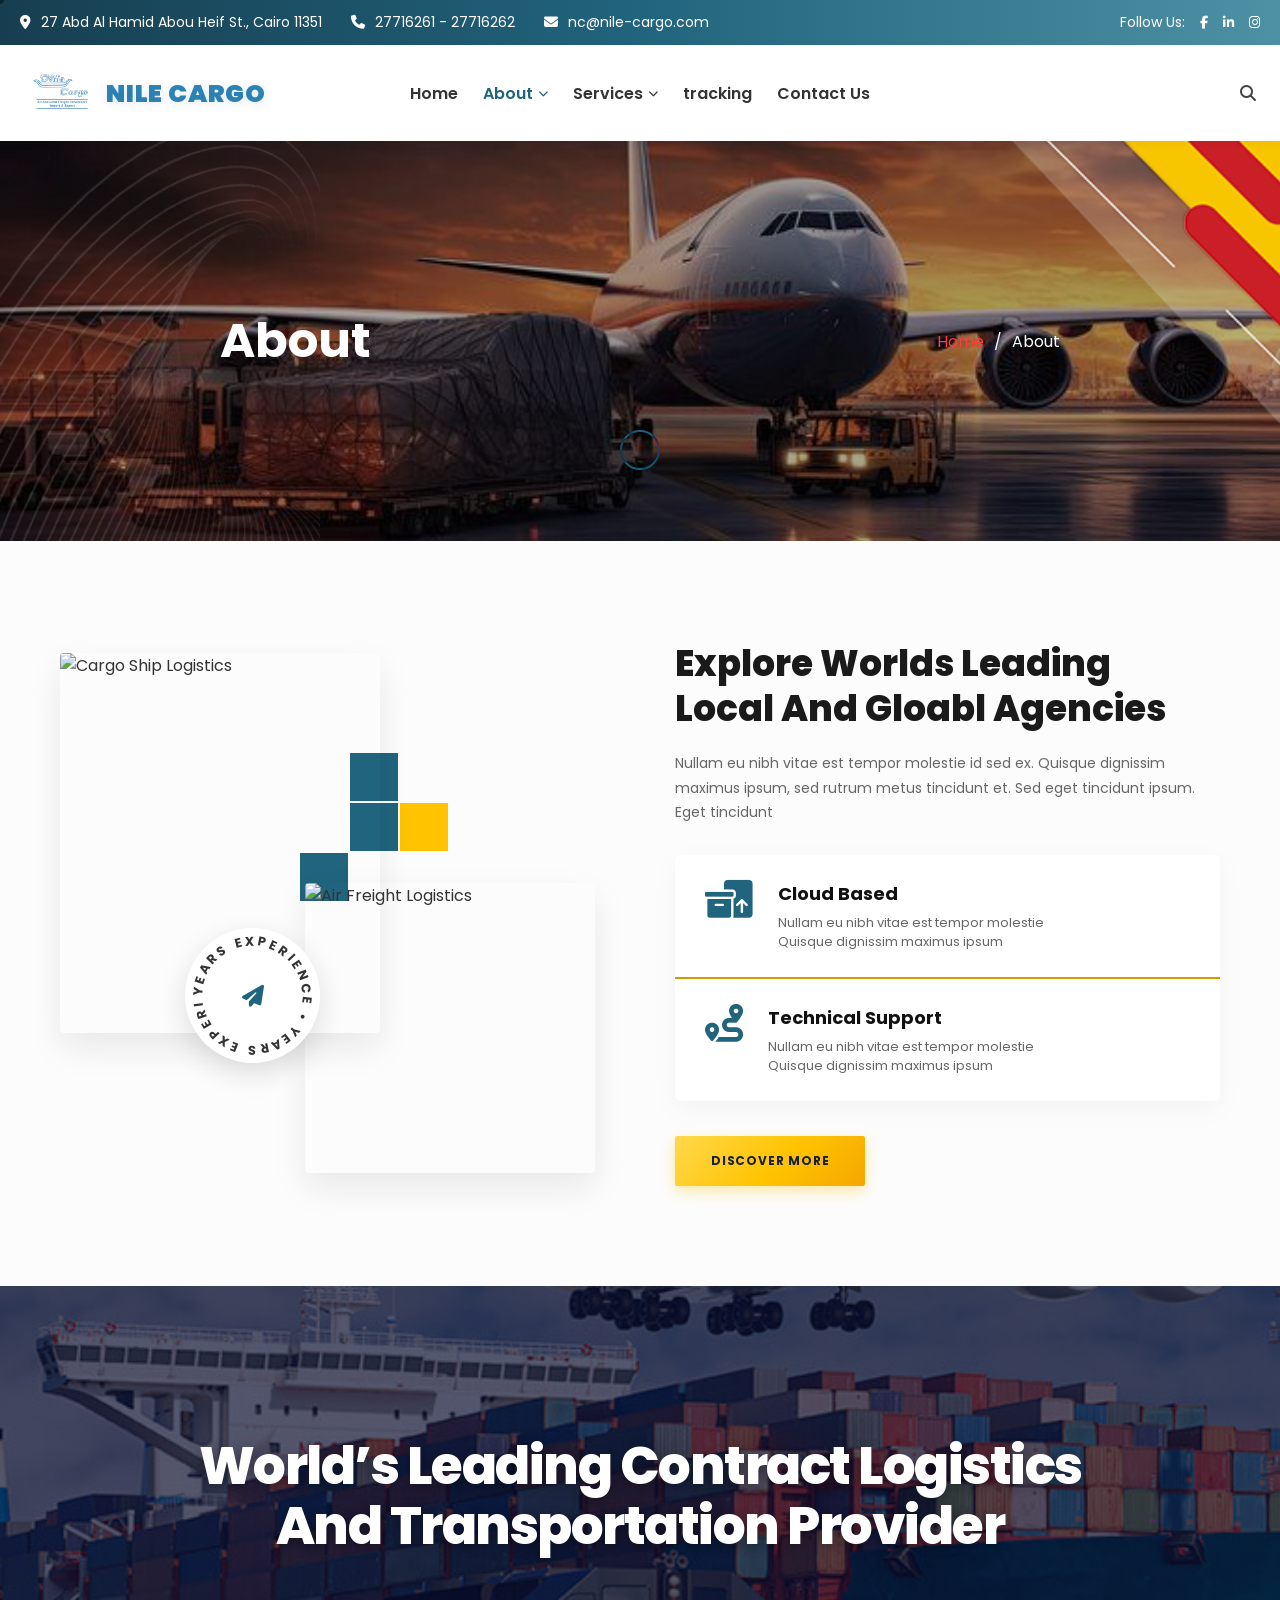
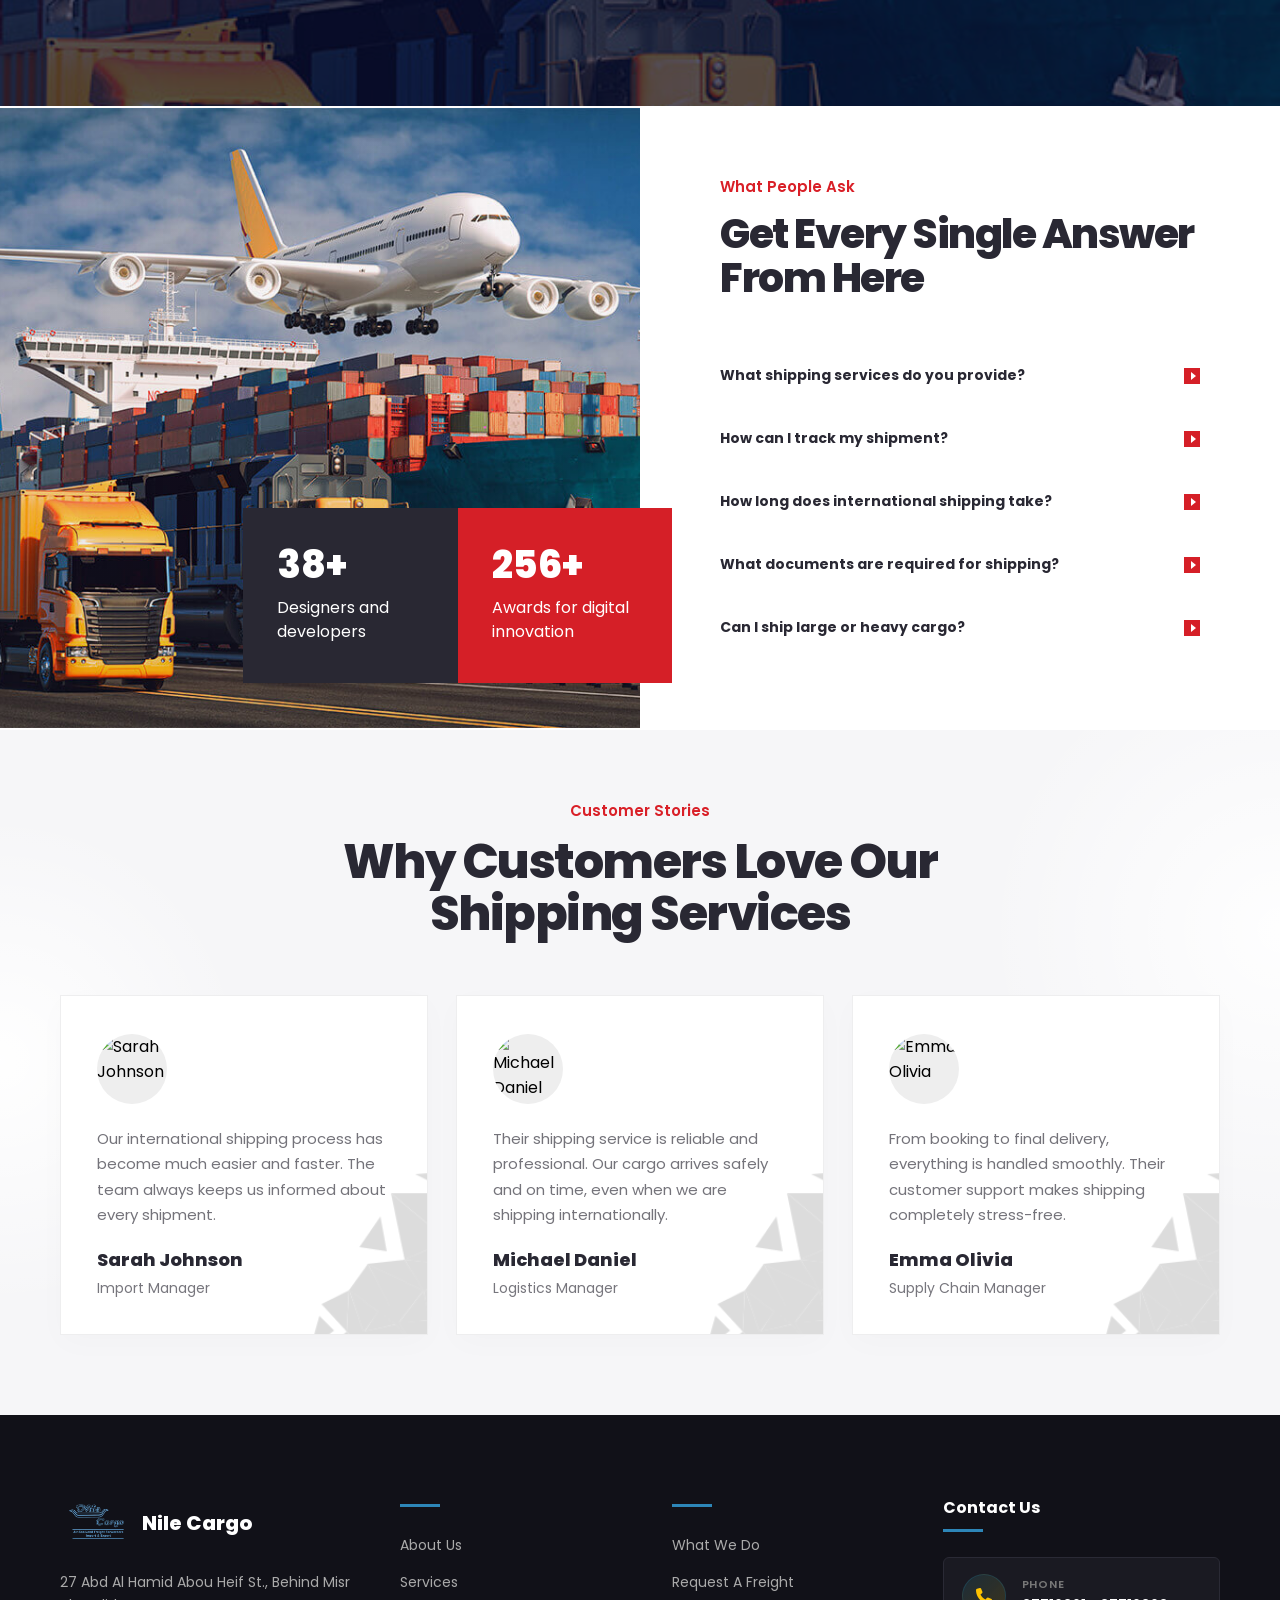
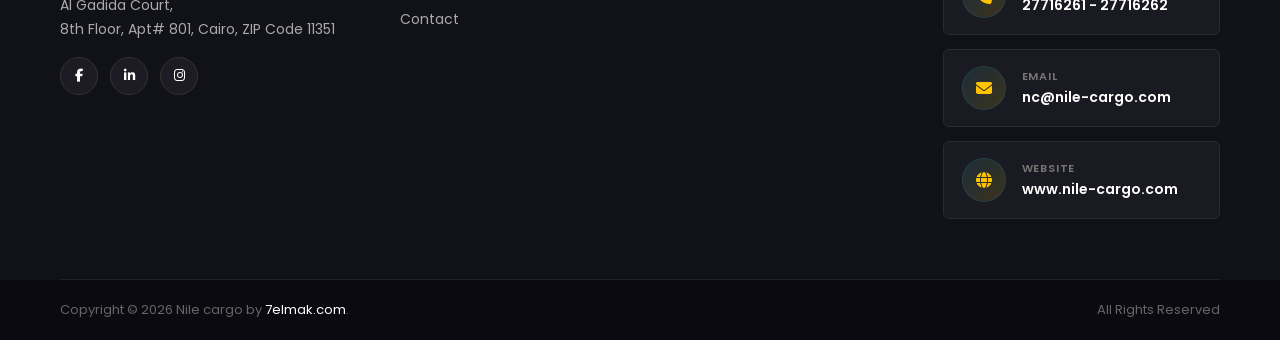
==== commit 3f031232: "Add files via upload" ====
--- a/about.html
+++ b/about.html
@@ -159,7 +159,7 @@
     position: relative;
 
     width: 100%;
-    height: 520px;
+    height: 420px;
 
     background-image: url("assets/img/05.jpg");
     background-size: cover;
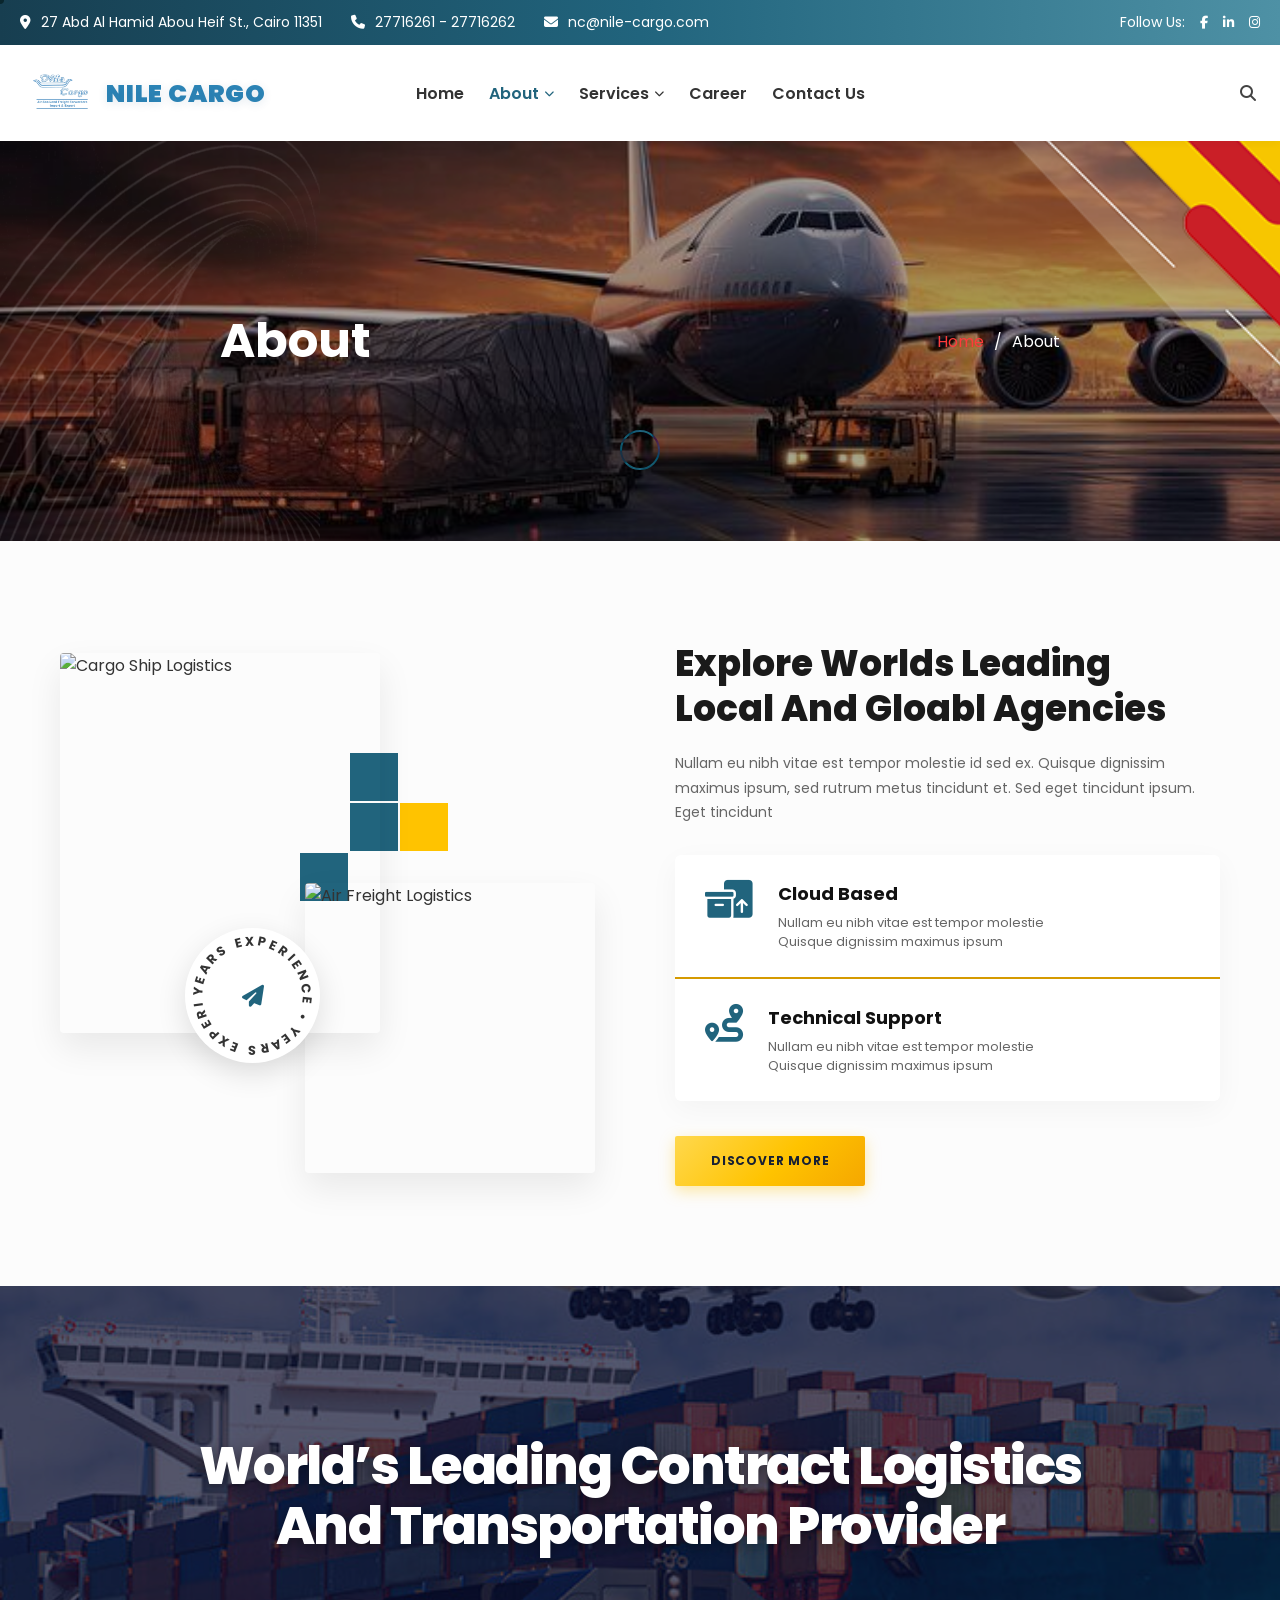
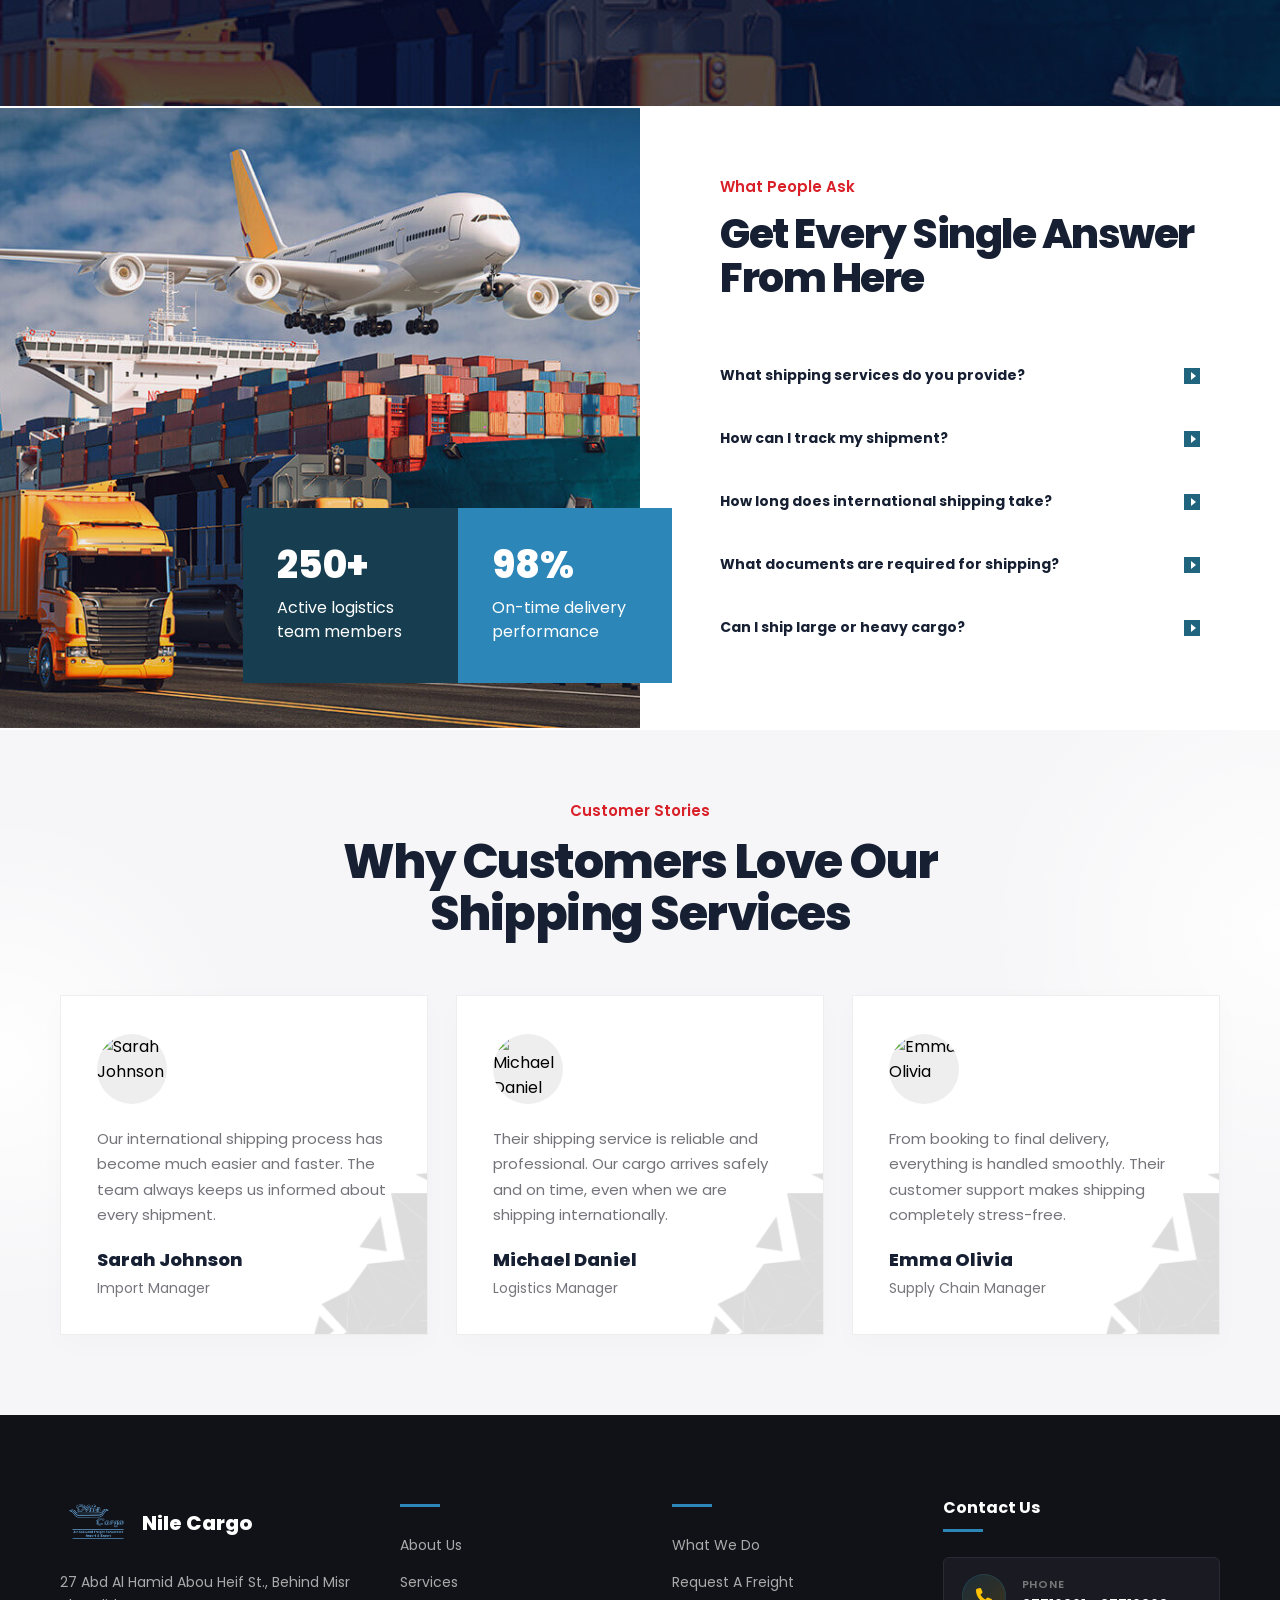
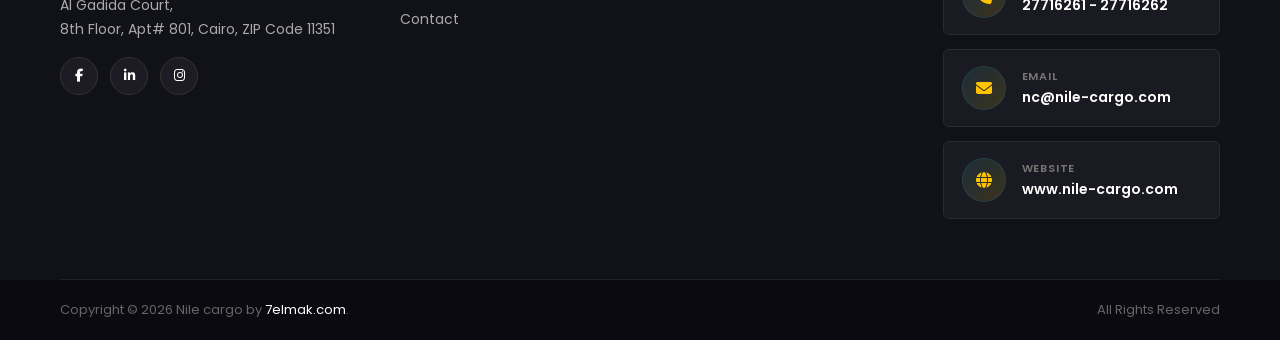
==== commit ed3df413: "Add files via upload" ====
--- a/about.html
+++ b/about.html
@@ -382,16 +382,16 @@
 ========================================================= */
 
 .stat-dark {
-    background: #292833;
-}
-
-
-/* =========================================================
-   RED STAT
+    background: #173e50;
+}
+
+
+/* =========================================================
+   ACCENT STAT
 ========================================================= */
 
 .stat-red {
-    background: #d51f27;
+    background: #2d86b8;
 }
 
 
@@ -482,13 +482,13 @@
 
     margin-bottom: 16px;
 
-    color: #d51f27;
+    color: #2d86b8;
 
     font-size: 15px;
 
     line-height: 1.4;
 
-    font-weight: 500;
+    font-weight: 600;
 }
 
 
@@ -499,7 +499,7 @@
 .section-title {
     margin: 0 0 45px;
 
-    color: #292833;
+    color: #172033;
 
     font-size: clamp(
         36px,
@@ -552,7 +552,7 @@
 
     background: transparent;
 
-    color: #292833;
+    color: #172033;
 
     display: flex;
 
@@ -578,7 +578,7 @@
 
 
 .faq-question:hover {
-    color: #d51f27;
+    color: #2d86b8;
 }
 
 
@@ -601,7 +601,7 @@
 
     flex-shrink: 0;
 
-    background: #d51f27;
+    background: #21647d;
 
     display: flex;
 
@@ -1060,7 +1060,7 @@
 
 .section-heading h2 {
 
-    color: #292833;
+    color: #172033;
 
     font-size: clamp(
         36px,
@@ -1237,7 +1237,7 @@
 
     margin-bottom: 8px;
 
-    color: #292833;
+    color: #172033;
 
     font-size: 18px;
 
@@ -1627,7 +1627,7 @@
         <a href="index.html">Home</a>
         <a href="#" class="active">About <i class="fa-solid fa-chevron-down"></i></a>
         <a href="services.html">Services <i class="fa-solid fa-chevron-down"></i></a>
-        <a href="tracking.html">tracking</a>
+        <a href="career.html">Career</a>
         <a href="contact.html">Contact Us</a>
       </nav>
       <div class="nav-actions">
@@ -1771,28 +1771,28 @@
                 <div class="stat-box stat-dark">
 
                     <span class="stat-number">
-                        38+
+                        250+
                     </span>
 
                     <span class="stat-text">
-                        Designers and<br>
-                        developers
+                        Active logistics<br>
+                        team members
                     </span>
 
                 </div>
 
 
-                <!-- RED BOX -->
+                <!-- ACCENT BOX -->
 
                 <div class="stat-box stat-red">
 
                     <span class="stat-number">
-                        256+
+                        98%
                     </span>
 
                     <span class="stat-text">
-                        Awards for digital<br>
-                        innovation
+                        On-time delivery<br>
+                        performance
                     </span>
 
                 </div>
